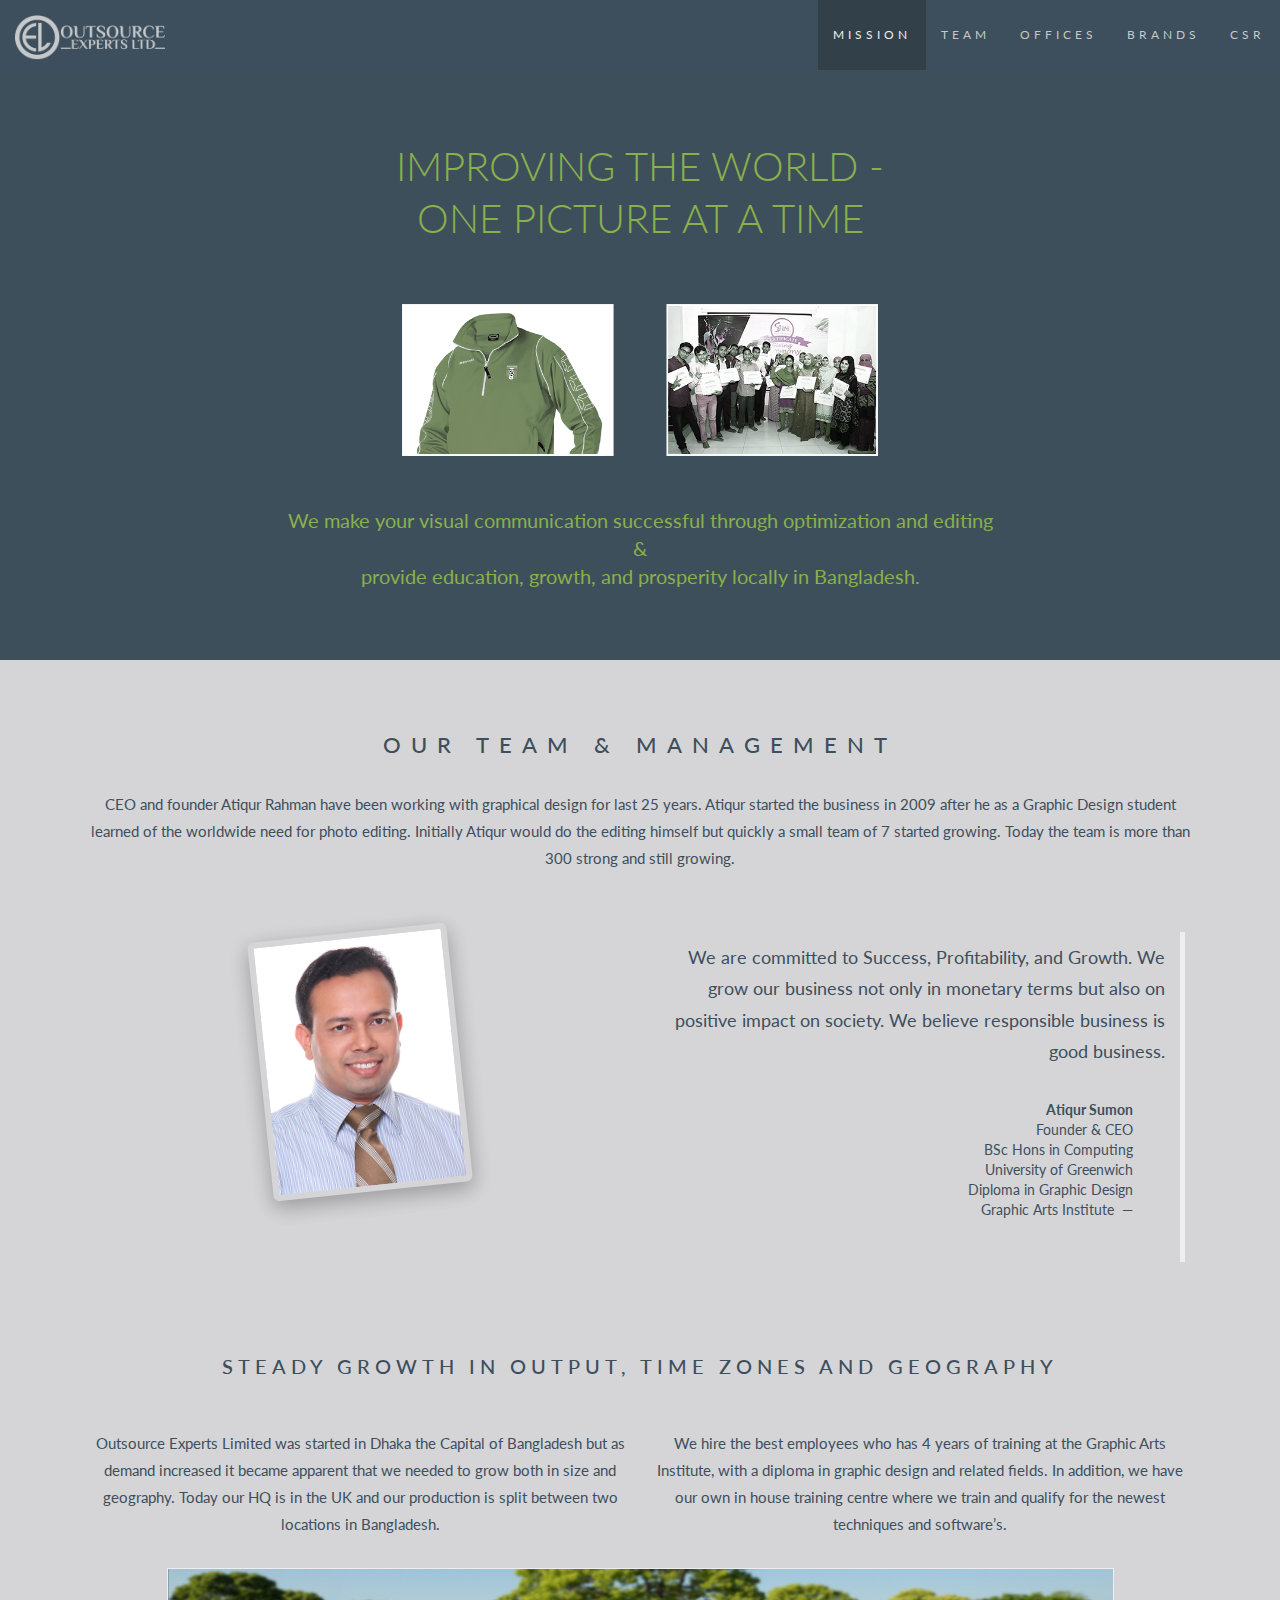
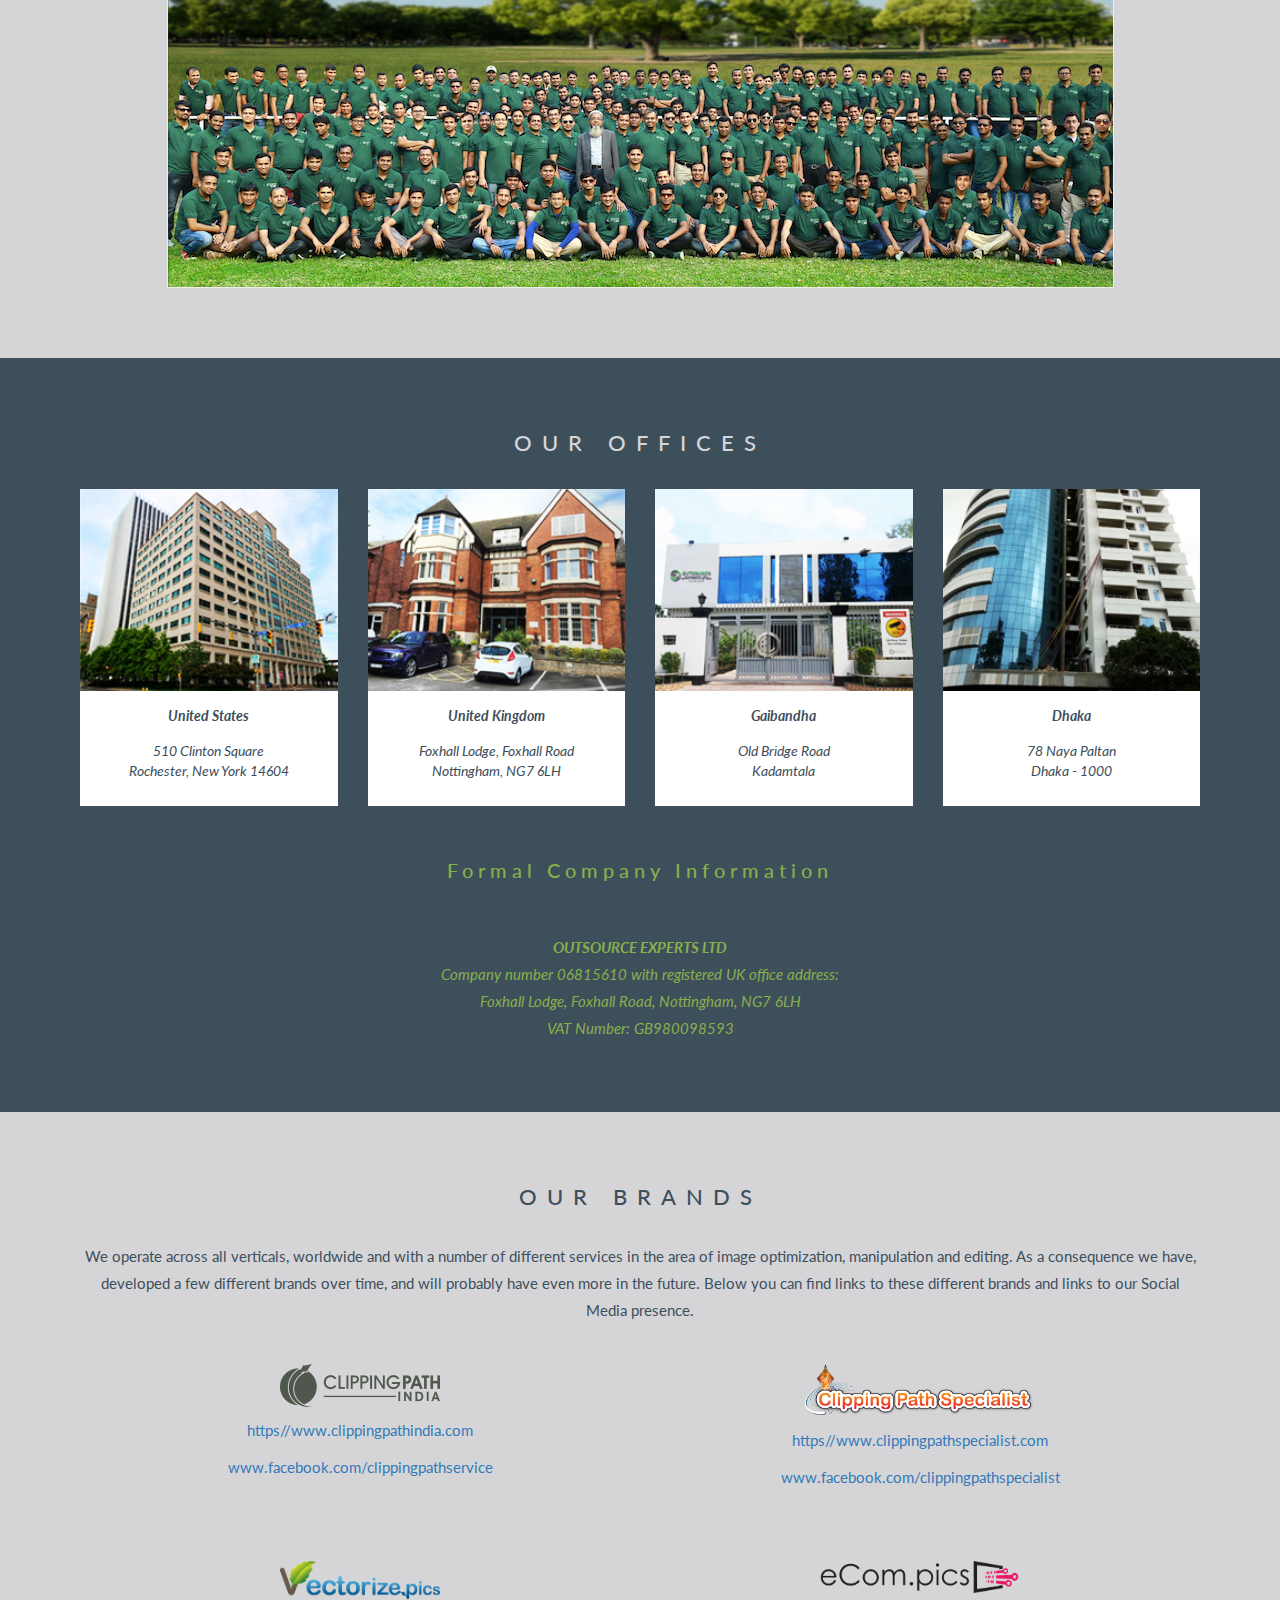
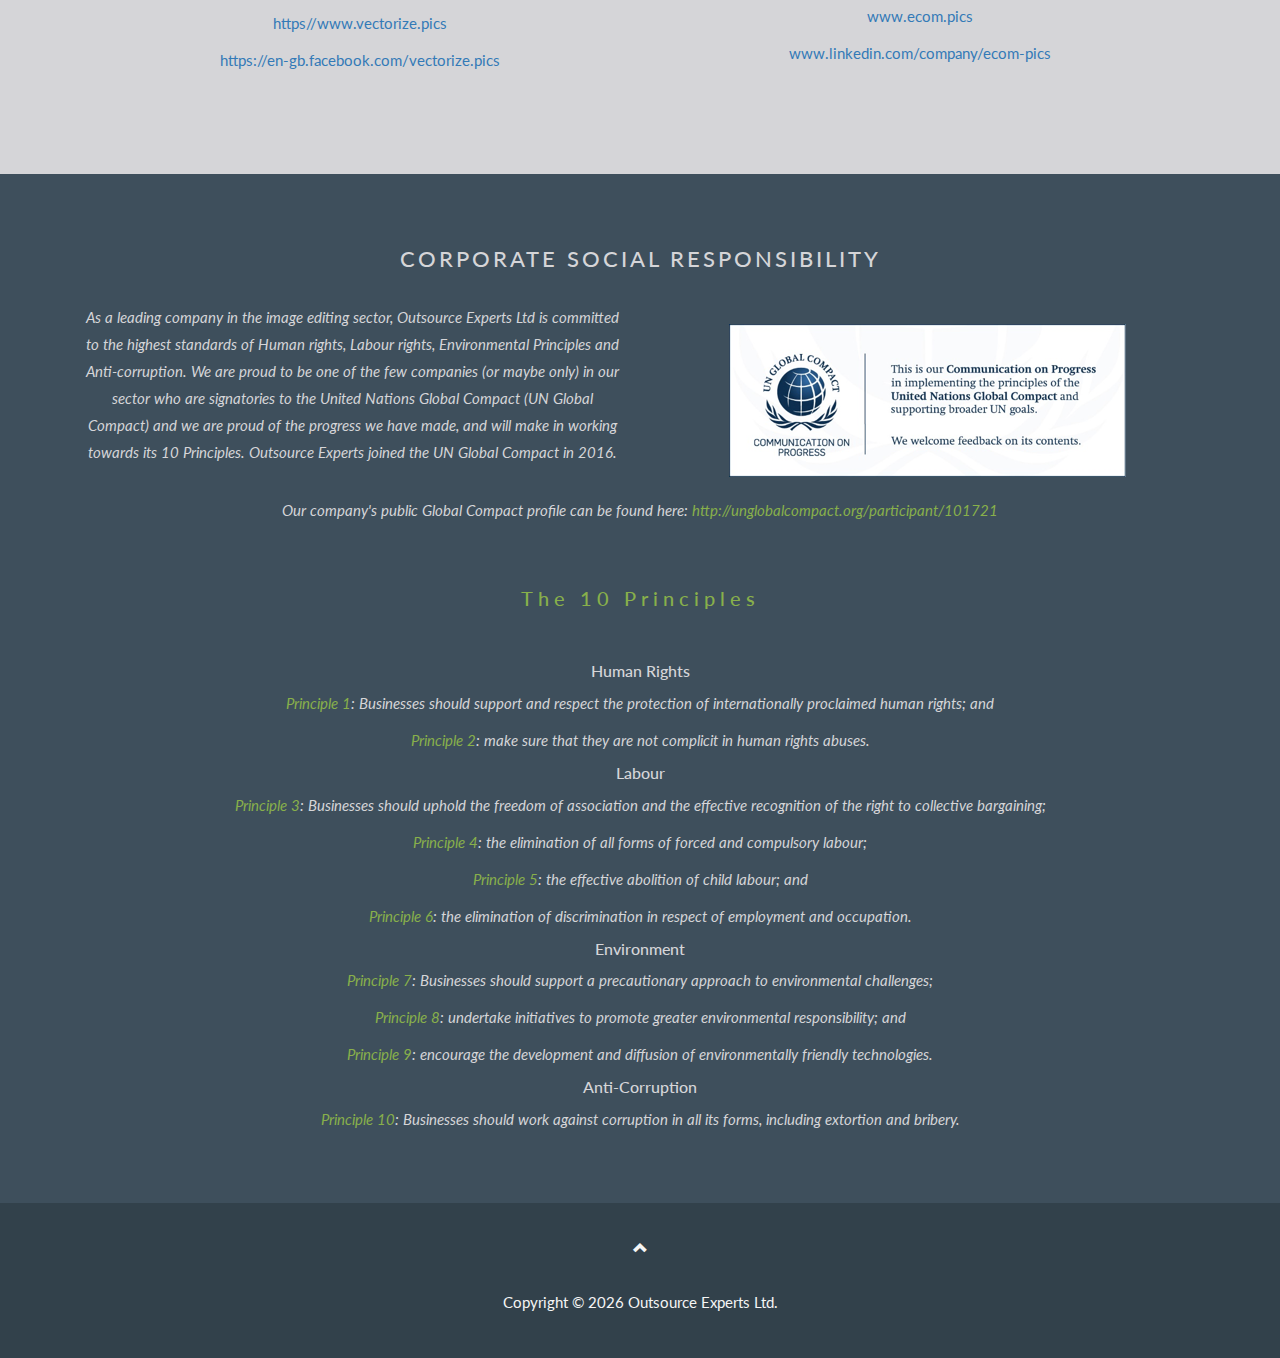
==== index.html @ 0e101f1e "Added tag manager code" ====
<!DOCTYPE html>
<html lang="en">
<head>
  
  <!-- Google Tag Manager -->
  <script>(function(w,d,s,l,i){w[l]=w[l]||[];w[l].push({'gtm.start':
  new Date().getTime(),event:'gtm.js'});var f=d.getElementsByTagName(s)[0],
  j=d.createElement(s),dl=l!='dataLayer'?'&l='+l:'';j.async=true;j.src=
  'https://www.googletagmanager.com/gtm.js?id='+i+dl;f.parentNode.insertBefore(j,f);
  })(window,document,'script','dataLayer','GTM-56PFW8T');</script>
  <!-- End Google Tag Manager -->

  <!-- Theme Made By www.w3schools.com - No Copyright -->
  <title>Outsource Experts Ltd.</title>
  <meta charset="utf-8">
  <meta name="viewport" content="width=device-width, initial-scale=1">
  <link rel="stylesheet" href="https://maxcdn.bootstrapcdn.com/bootstrap/3.3.7/css/bootstrap.min.css">
  <link href="https://fonts.googleapis.com/css?family=Lato:300,300i,400,400i,700,700i" rel="stylesheet">
  <script src="https://ajax.googleapis.com/ajax/libs/jquery/3.2.1/jquery.min.js"></script>
  <script src="https://maxcdn.bootstrapcdn.com/bootstrap/3.3.7/js/bootstrap.min.js"></script>
  <link href="style.css" rel="stylesheet" type="text/css">
</head>
<body id="home" data-spy="scroll" data-target=".navbar" data-offset="50">

<!-- Google Tag Manager (noscript) -->
<noscript><iframe src="https://www.googletagmanager.com/ns.html?id=GTM-56PFW8T"
height="0" width="0" style="display:none;visibility:hidden"></iframe></noscript>
<!-- End Google Tag Manager (noscript) -->

<!-- Navigation -->
<nav class="navbar navbar-default navbar-fixed-top">
  <div class="container-fluid">
    <div class="navbar-header">
      <button type="button" class="navbar-toggle" data-toggle="collapse" data-target="#myNavbar">
        <span class="icon-bar"></span>
        <span class="icon-bar"></span>
        <span class="icon-bar"></span>                        
      </button>
      <a class="navbar-brand" href="#home"><img src="images/oel-logo.png" class="logo" alt="Outsource Experts Ltd." /></a>
    </div>
    <div class="collapse navbar-collapse" id="myNavbar">
      <ul class="nav navbar-nav navbar-right">
        <li><a href="#home">MISSION</a></li>
        <li><a href="#team">TEAM</a></li>
        <li><a href="#offices">OFFICES</a></li>
        <li><a href="#brands">BRANDS</a></li>
        <li><a href="#csr">CSR</a></li>
      </ul>
    </div>
  </div>
</nav>

<!-- Top section -->
<div class="jumbotron text-center">
    <h1 class="text-uppercase">Improving the World - <br />One picture at a time</h1>
    <div class="text-center">
      <img src="images/banner-image2.png" class="img-responsive banner-image" alt="Banner image" />
    </div>
    <div class="second_heading">
      <h3>We make your visual communication successful through optimization and editing<br> &<br> provide education, growth, and prosperity locally in Bangladesh.</h3>
    </div>
</div>

<!-- Our Team -->
<div id="team" class="container text-center">
    <h3 class="text-uppercase">OUR TEAM & MANAGEMENT</h3>
    <p>CEO and founder Atiqur Rahman have been working with graphical design for last <span id="working_year">14</span> years. Atiqur started the business in 2009 after he as a Graphic Design student learned of the worldwide need for photo editing. Initially Atiqur would do the editing himself but quickly a small team of 7 started growing. Today the team is more than 300 strong and still growing.
    </p>
    
    <div class="row ceo_section">
        <div class="col-md-6 team_block">
            <img src="images/ceo-atiqur-rahman-molla.jpg" class="img-rounded img-responsive person" alt="Md Atiqur Rahman Molla (Sumon)">
        </div>
        <div class="col-md-6 team_block">
            <blockquote class="blockquote-reverse">We are committed to Success, Profitability, and Growth. We grow our business not only in monetary terms but also on positive impact on society. We believe responsible business is good business.
                <footer><strong>Atiqur Sumon</strong><br>
                    Founder & CEO<br>
                    BSc Hons in Computing<br>
                    University of Greenwich<br>
                    Diploma in Graphic Design<br>
                    Graphic Arts Institute
                </footer>
            </blockquote>
        </div>
    </div>
    
    <div class="row team_section">
        <div class"col-md-12">
            <h4 class="text-uppercase">Steady growth in output, time zones and geography</h4>
        </div>
        <div class="col-md-6">
            <p>Outsource Experts Limited was started in Dhaka the Capital of Bangladesh but as demand increased it became apparent that we needed to grow both in size and geography. Today our HQ is in the UK and our production is split between two locations in Bangladesh.</p>
        </div>
        <div class="col-md-6">
            <p>We hire the best employees who has 4 years of training at the Graphic Arts Institute, with a diploma in graphic design and related fields. In addition, we have our own in house training centre where we train and qualify for the newest techniques and software’s.
            </p>
        </div>
        <div class="col-md-12">
            <img src="images/oel-team-picture2.jpg" class="img-responsive team_picture" alt="OEL Team Picture">
        </div>
    </div>
</div>

<!-- Offices -->
<div id="offices" class="bg-1">
  <div class="container">
    <h3 class="text-center">OUR OFFICES</h3>
    
    <div class="row text-center">
      <div class="col-sm-3 col-xs-6">
        <div class="thumbnail">
          <img src="images/oel-usa-office.jpg" alt="OEL USA Office" width="400" height="auto">
          <p><strong>United States</strong></p>
          <p>510 Clinton Square<br>Rochester, New York 14604</p>
        </div>
      </div>
      <div class="col-sm-3 col-xs-6 ">
        <div class="thumbnail">
          <img src="images/oel-uk-office.jpg" alt="OEL UK Office" width="400" height="auto">
          <p><strong>United Kingdom</strong></p>
          <p>Foxhall Lodge, Foxhall Road<br>Nottingham, NG7 6LH</p>
        </div>
      </div>
      <div class="col-sm-3 col-xs-6">
        <div class="thumbnail">
          <img src="images/oel-gaibandha-office.jpg" alt="OEL Gaibandha Office" width="400" height="auto">
          <p><strong>Gaibandha</strong></p>
          <p>Old Bridge Road<br>Kadamtala</p>
        </div>
      </div>
      <div class="col-sm-3 col-xs-6">
        <div class="thumbnail">
          <img src="images/oel-dhaka-office.jpg" alt="OEL Dhaka Office" width="400" height="auto">
          <p><strong>Dhaka</strong></p>
          <p>78 Naya Paltan<br>Dhaka - 1000</p>
        </div>
      </div>
    </div>
    
    <div class="row text-center">
      <div class="col-sm-12">
        <h4>Formal Company Information</h4>
        <p><strong>OUTSOURCE EXPERTS LTD</strong><br>
          Company number 06815610 with registered UK office address:<br>
          Foxhall Lodge, Foxhall Road, Nottingham, NG7 6LH<br>
          VAT Number: GB980098593
        </p>
      </div>
    </div>
    
  </div>
</div>

<!-- Brands -->
<div id="brands" class="container text-center">
    <h3 class="text-uppercase">OUR BRANDS</h3>
    <p>We operate across all verticals, worldwide and with a number of different services in the area of image optimization, manipulation and editing. As a consequence we have, developed a few different brands over time, and will probably have even more in the future. Below you can find links to these different brands and links to our Social Media presence.
    </p>
    <div class="col-md-6 brand_cpi">
      <p><a href="https://www.clippingpathindia.com" target="_blank"><img src="images/clipping-path-india.png" alt="Clipping Path India" /></a></p>
      <p><a href="https://www.clippingpathindia.com" target="_blank">https//www.clippingpathindia.com</a></p>
      <p><a href="https://www.facebook.com/clippingpathservice/" target="_blank">www.facebook.com/clippingpathservice</a></p>
    </div>
    <div class="col-md-6 brand_cps">
      <p><a href="https://www.clippingpathspecialist.com" target="_blank"><img src="images/clipping-path-specialist.png" alt="Clipping Path Specialist" /></a></p>
      <p><a href="https://www.clippingpathspecialist.com" target="_blank">https//www.clippingpathspecialist.com</a></p>
      <p><a href="https://www.facebook.com/clippingpathspecialist" target="_blank">www.facebook.com/clippingpathspecialist</a></p>
    </div>
    <div class="col-md-6 brand_vi">
      <p><a href="https://www.vectorize.pics" target="_blank"><img src="images/vectorize.pics.png" alt="Vectorize.pics" /></a></p>
      <p><a href="https://www.vectorize.pics" target="_blank">https//www.vectorize.pics</a></p>
      <p><a href="https://en-gb.facebook.com/vectorize.pics/" target="_blank">https://en-gb.facebook.com/vectorize.pics</a></p>
    </div>
    <div class="col-md-6 brand_ecom">
      <p><a href="https://www.ecom.pics" target="_blank"><img src="images/ecom.pics.png" alt="eCom.pics" /></a></p>
      <p><a href="https://www.ecom.pics" target="_blank">www.ecom.pics</a></p>
      <p><a href="www.linkedin.com/company/ecom-pics" target="_blank">www.linkedin.com/company/ecom-pics</a></p>
    </div>
  </div>

<!-- CSR -->
<div id="csr" class="bg-1 csr_section">
  <div class="container">
    <h3 class="text-center">CORPORATE SOCIAL RESPONSIBILITY</h3>
    
    <div class="row text-center">
      <div class="col-sm-6 col-xs-12 ">
        <p>As a leading company in the image editing sector, Outsource Experts Ltd is committed to the highest standards of Human rights, Labour rights, Environmental Principles and Anti-corruption. We are proud to be one of the few companies (or maybe only) in our sector who are signatories to the United Nations Global Compact (UN Global Compact) and we are proud of the progress we have made, and will make in working towards its 10 Principles. Outsource Experts joined the UN Global Compact in 2016.</p>
      </div>
      <div class="col-sm-6 col-xs-12 text-center">
        <img src="images/un-global-compact-logo.png" class="img-responsive un-logo" alt="UN Global Compact">
      </div>
    </div>
    
    <div class="row text-center">
      <p>Our company's public Global Compact profile can be found here: <a href="http://unglobalcompact.org/participant/101721" target="_blank">http://unglobalcompact.org/participant/101721</a></p>
      
    </div>
    <div class="row ten_principles text-center">
      <h4>The 10 Principles</h4>
      <h5>Human Rights</h5>
      <p><a href="https://www.unglobalcompact.org/what-is-gc/mission/principles/principle-1">Principle 1</a>: Businesses should support and respect the protection of internationally proclaimed human rights; and</p>
      <p><a href="https://www.unglobalcompact.org/what-is-gc/mission/principles/principle-2">Principle 2</a>: make sure that they are not complicit in human rights abuses.</p>
      <h5>Labour</h5>
      <p><a href="https://www.unglobalcompact.org/what-is-gc/mission/principles/principle-3">Principle 3</a>: Businesses should uphold the freedom of association and the effective recognition of the right to collective bargaining;</p>
      <p><a href="https://www.unglobalcompact.org/what-is-gc/mission/principles/principle-4">Principle 4</a>: the elimination of all forms of forced and compulsory labour;</p>
      <p><a href="https://www.unglobalcompact.org/what-is-gc/mission/principles/principle-5">Principle 5</a>: the effective abolition of child labour; and</p>
      <p><a href="https://www.unglobalcompact.org/what-is-gc/mission/principles/principle-6">Principle 6</a>: the elimination of discrimination in respect of employment and occupation.</p>
      <h5>Environment</h5>
      <p><a href="https://www.unglobalcompact.org/what-is-gc/mission/principles/principle-7">Principle 7</a>: Businesses should support a precautionary approach to environmental challenges;</p>
      <p><a href="https://www.unglobalcompact.org/what-is-gc/mission/principles/principle-8">Principle 8</a>: undertake initiatives to promote greater environmental responsibility; and</p>
      <p><a href="https://www.unglobalcompact.org/what-is-gc/mission/principles/principle-9">Principle 9</a>: encourage the development and diffusion of environmentally friendly technologies.</p>
      <h5>Anti-Corruption</h5>
      <p><a href="https://www.unglobalcompact.org/what-is-gc/mission/principles/principle-10">Principle 10</a>: Businesses should work against corruption in all its forms, including extortion and bribery.</p>
    </div>
  </div>
</div>

<!-- Footer -->
<footer class="text-center">
  <a class="up-arrow" href="#home" data-toggle="tooltip" title="TO TOP">
    <span class="glyphicon glyphicon-chevron-up"></span>
  </a><br><br>
  <p>Copyright © <span id="current_year"></span> Outsource Experts Ltd.</p> 
</footer>

<script src="script.js"></script>

</body>
</html>
---- style.css ----
body {
  font: 400 15px/1.8 Lato, sans-serif;
  color: #3e4f5c;
  background-color: #d5d5d8;
}
h1 {
    font-size: 40px !important;
    font-weight: 300;
    line-height: 130%
}
h2 {
    font-size: 30px;
    line-height: 140%;
    font-weight: 300;
}
h3 {
  margin: 10px 0 30px 0;
  letter-spacing: 10px;      
  font-size: 22px;
  color: #3e4f5c;
  line-height: 140%;
}
h4 {
  margin: 10px 0 50px 0;
  letter-spacing: 5px;      
  font-size: 20px;
  color: #3e4f5c;
  line-height: 140%;
}
h5 {
  font-size: 16px;
}
.navbar-toggle {
    margin-bottom: 30px;
    padding: 10px 10px;
    margin-top: 14px;
    margin-right: 14px;
}
.navbar-default .navbar-collapse, .navbar-default .navbar-form {
    border-color: #3e4f5c;
}
.jumbotron {
  background-color: #3e4f5c;
  color: #88b04b;
  padding: 120px 25px 70px 25px;
  font-family: Lato, sans-serif;
  margin-bottom: 0px;
}
.banner-image {
    margin: 0px auto;
    padding: 50px 0px;
    width: 476px;
    height: auto;
}
.second_heading {
    margin: 0px auto;
    max-width: 850px;
}
.container {
  padding: 60px 25px;
}
.navbar-nav>li>a {
    padding-top: 25px;
    padding-bottom: 25px;
}
.ceo_section {
    margin: 30px auto;
}
.team_section {
    margin: 30px auto;
}
.team_block {
    margin: 30px 0px;
}
.text-justify {
  text-align: justify;
}
.person {
  border: 6px solid transparent;
  margin: 0 auto;
  width: 200px;
  height: auto;
  opacity: 1;
  box-shadow: 0 8px 20px 0 rgba(0, 0, 0, 0.1), 0 6px 20px 0 rgba(0, 0, 0, 0.19);
  /* Rotate div */
  -ms-transform: rotate(-6deg); /* IE 9 */
  -webkit-transform: rotate(-6deg); /* Chrome, Safari, Opera */
  transform: rotate(-6deg);
}
.person:hover {
  border-color: #f1f1f1;
}
.team_picture {
  border: 1px solid #eee;
  opacity: 1;
  margin: 20px auto -20px;
}
.second_heading h3 {
  margin: 0;
  letter-spacing: 0px;      
  font-size: 20px;
  color: #88b04b;
  line-height: 140%;
  font-weight: normal;
}
footer {
    background-color: #32414b !important;
}
.carousel-inner img {
  -webkit-filter: grayscale(90%);
  filter: grayscale(90%); /* make all photos black and white */ 
  width: 100%; /* Set width to 100% */
  margin: auto;
}
.carousel-caption h3 {
  color: #fff !important;
}
@media (max-width: 600px) {
.carousel-caption {
  display: none; /* Hide the carousel text when the screen is less than 600 pixels wide */
}
}
.bg-1 {
  background: #3e4f5c;
  color: #88b04b;
}
.bg-1 h4 {
  color: #88b04b;
  margin-top: 30px;
}
.bg-1 h3 {
  color: #d5d5d8;
}
.bg-1 p {font-style: italic;}
.list-group-item:first-child {
  border-top-right-radius: 0;
  border-top-left-radius: 0;
}
.list-group-item:last-child {
  border-bottom-right-radius: 0;
  border-bottom-left-radius: 0;
}
.thumbnail {
  padding: 0 0 15px 0;
  border: none;
  border-radius: 0;
}
.thumbnail p {
  margin-top: 15px;
  color: #3e4f5c;
  font-size: 14px;
}
.btn {
  padding: 10px 20px;
  background-color: #333;
  color: #f1f1f1;
  border-radius: 0;
  transition: .2s;
}
.btn:hover, .btn:focus {
  border: 1px solid #333;
  background-color: #fff;
  color: #000;
}
.modal-header, .modal-body {
  padding: 40px 50px;
}
.nav-tabs li a {
  color: #777;
}
.navbar {
  font-family: Lato, sans-serif;
  margin-bottom: 0;
  background-color: #3e4f5c;
  border: 0;
  font-size: 12px !important;
  letter-spacing: 4px;
  opacity: 0.9;
}
.navbar li a, .navbar .navbar-brand { 
  color: #d5d5d5 !important;
}
.navbar-nav li a:hover {
  color: #fff !important;
}
.navbar-nav li.active a {
  color: #fff !important;
  background-color: #313f49 !important;
}
.navbar-default .navbar-toggle {
  border-color: transparent;
}
.open .dropdown-toggle {
  color: #fff;
  background-color: #555 !important;
}
.dropdown-menu li a {
  color: #000 !important;
}
.dropdown-menu li a:hover {
  background-color: red !important;
}
footer {
  background-color: #2d2d30;
  color: #f5f5f5;
  padding: 32px;
}
footer a {
  color: #f5f5f5;
}
footer a:hover {
  color: #777;
  text-decoration: none;
}  
.form-control {
  border-radius: 0;
}
textarea {
  resize: none;
}
.logo {
    width: 150px;
    height: auto;
}
.brand_cpi img {
  width: 160px;
  height: auto;
}
.brand_cpi {
  margin: 30px auto;
}
.brand_cps img {
  width: 230px;
  height: auto;
}
.brand_cps {
  margin: 30px auto;
}
.brand_vi img {
  width: 160px;
  height: auto;
}
.brand_vi {
  margin: 30px auto;
}
.brand_ecom img {
  width: 200px;
  height: auto;
}
.brand_ecom {
  margin: 30px auto;
}
.un-logo {
  margin: 20px auto;
}
.csr_section {
  color: #d5d5d8;
}
.csr_section a {
  color: #88b04b;
}
.csr_section h3 {
    letter-spacing: 3px; 
}
.ten_principles {
  margin-top: 20px;
}
blockquote footer {
  background-color: #d5d5d8 !important;
  color: #3e4f5c;
}
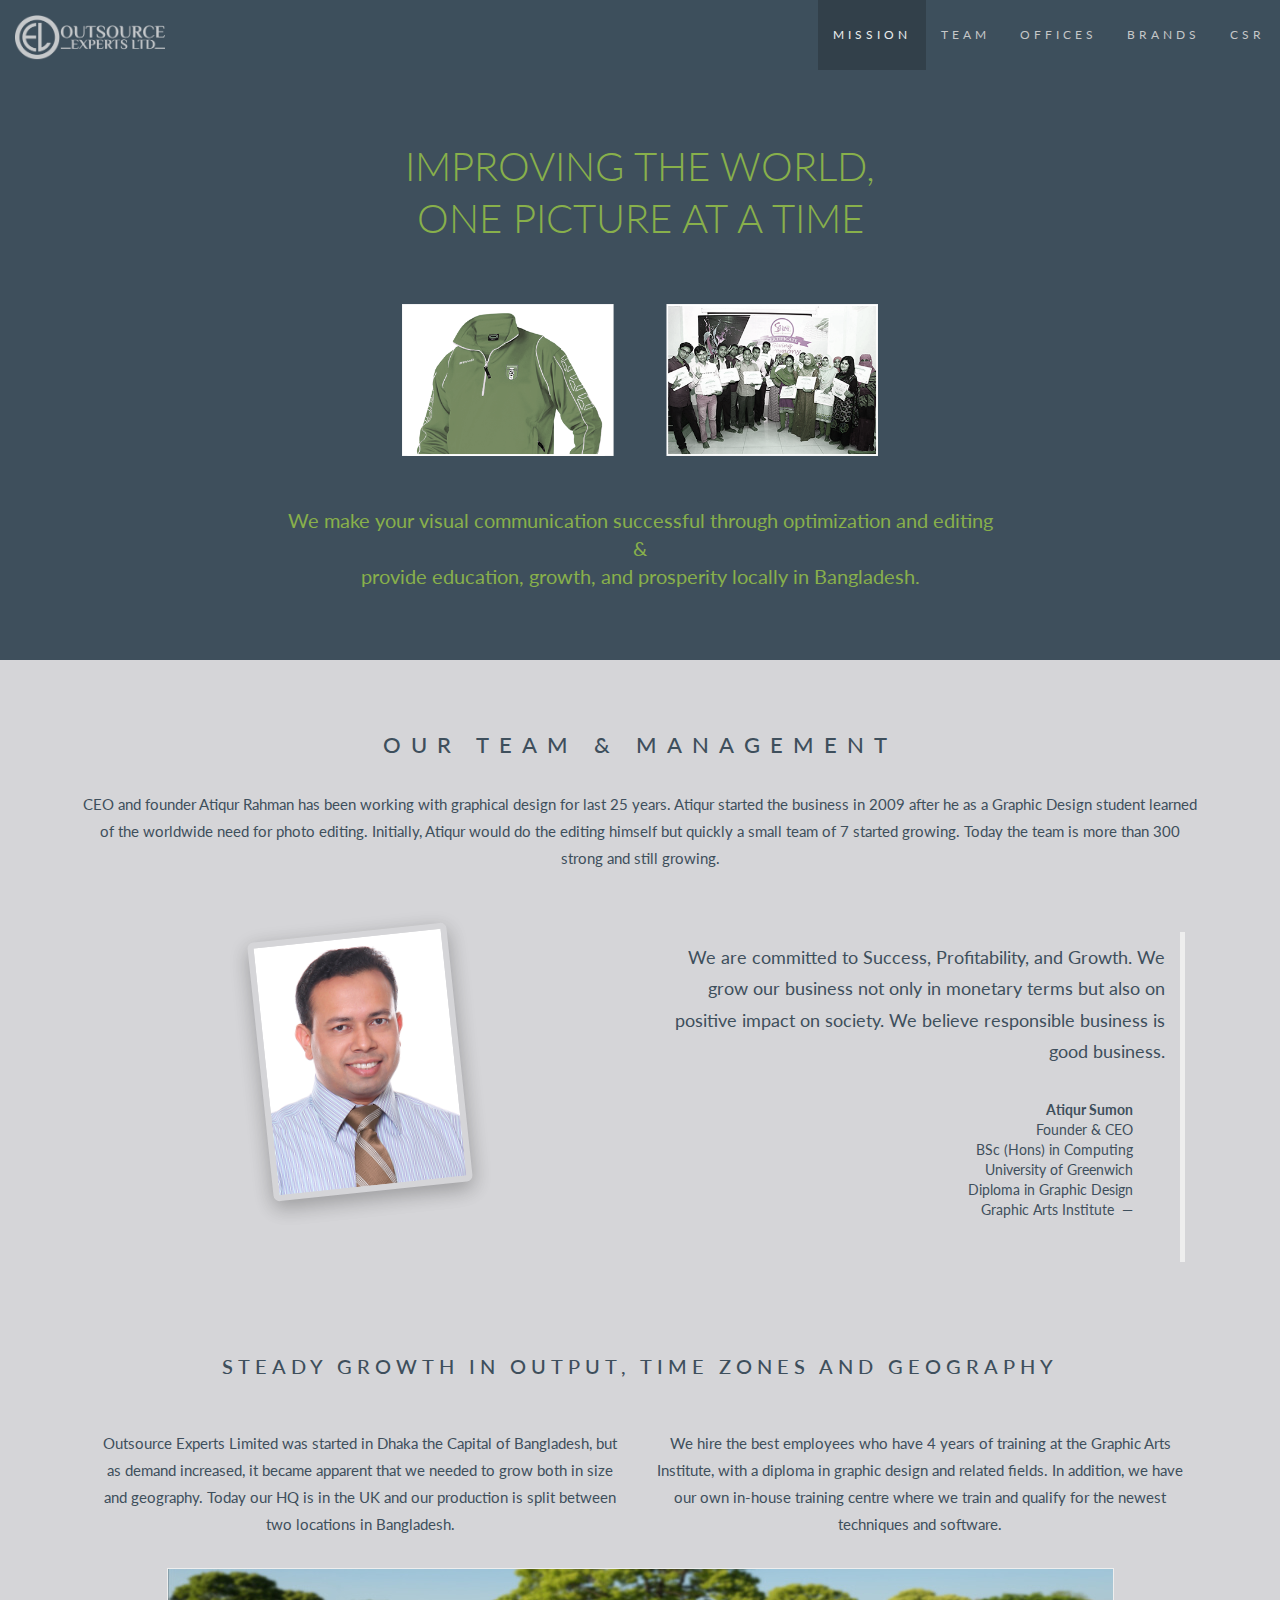
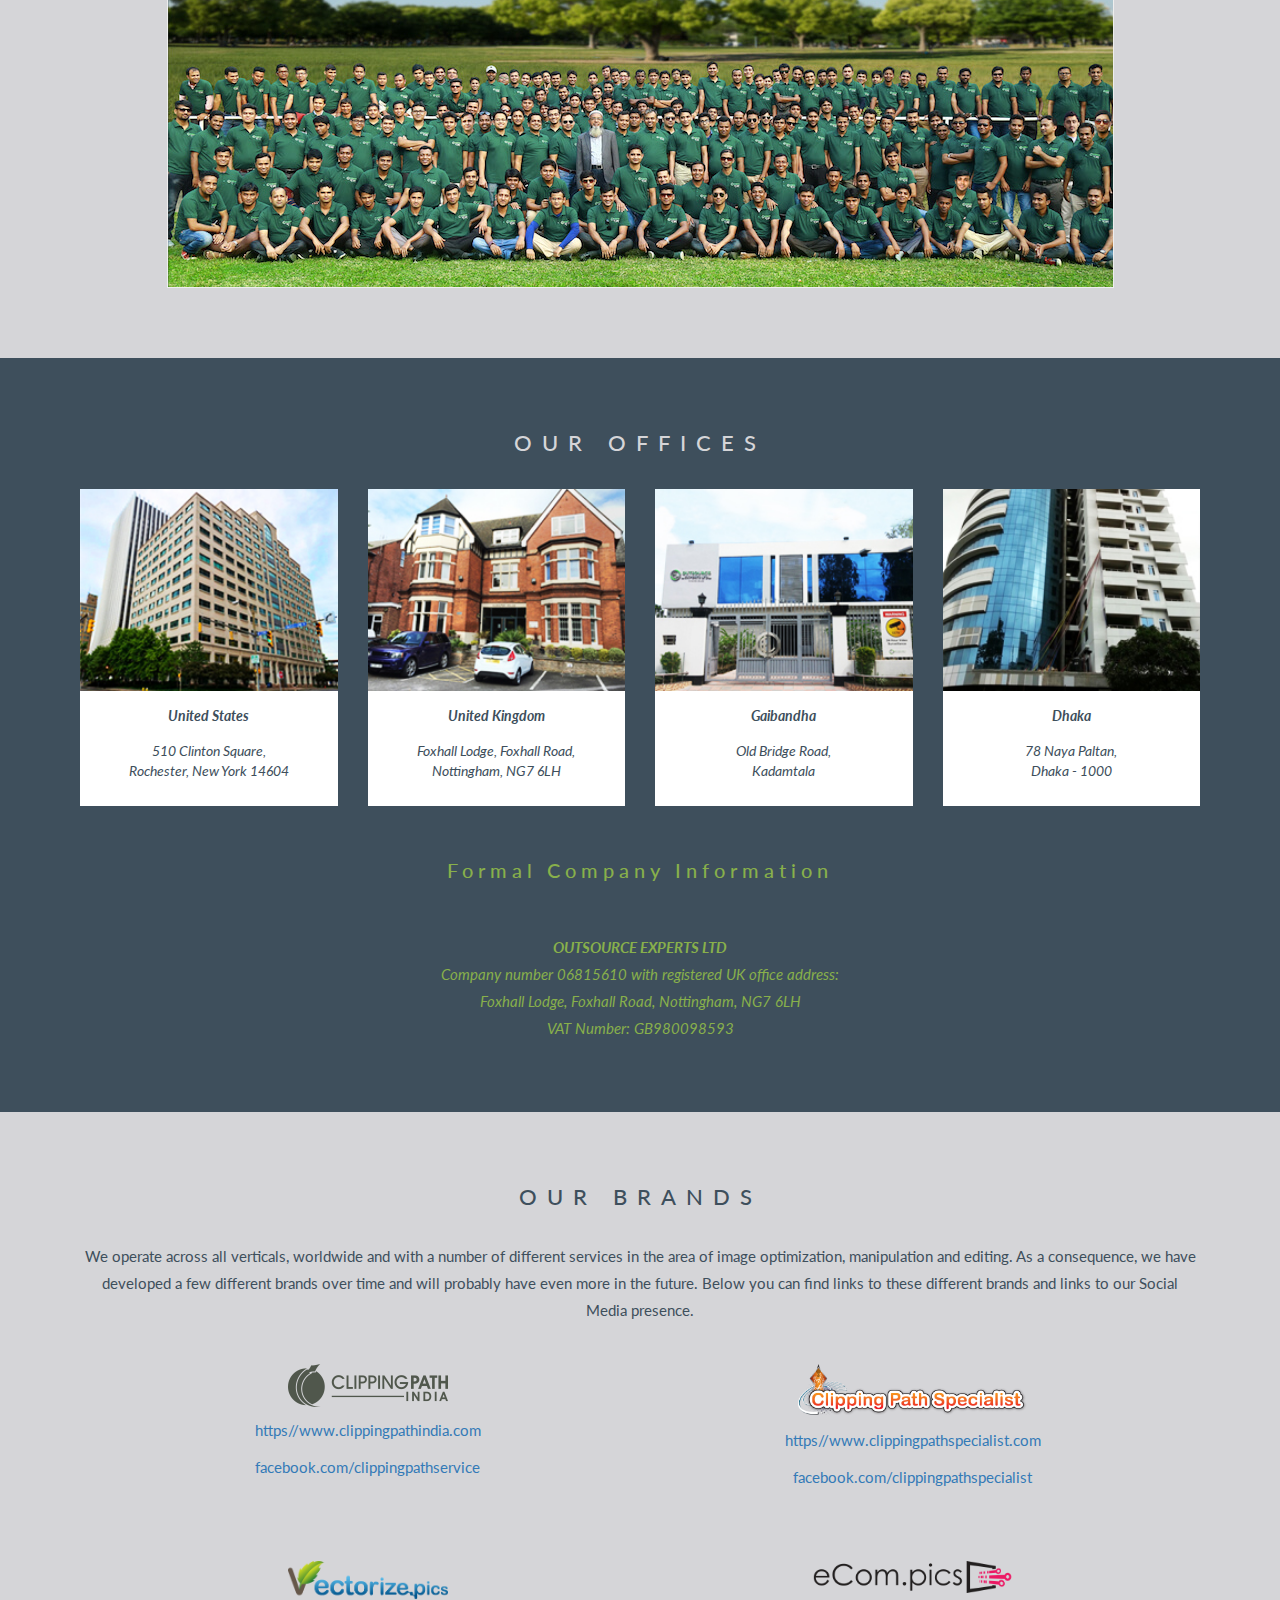
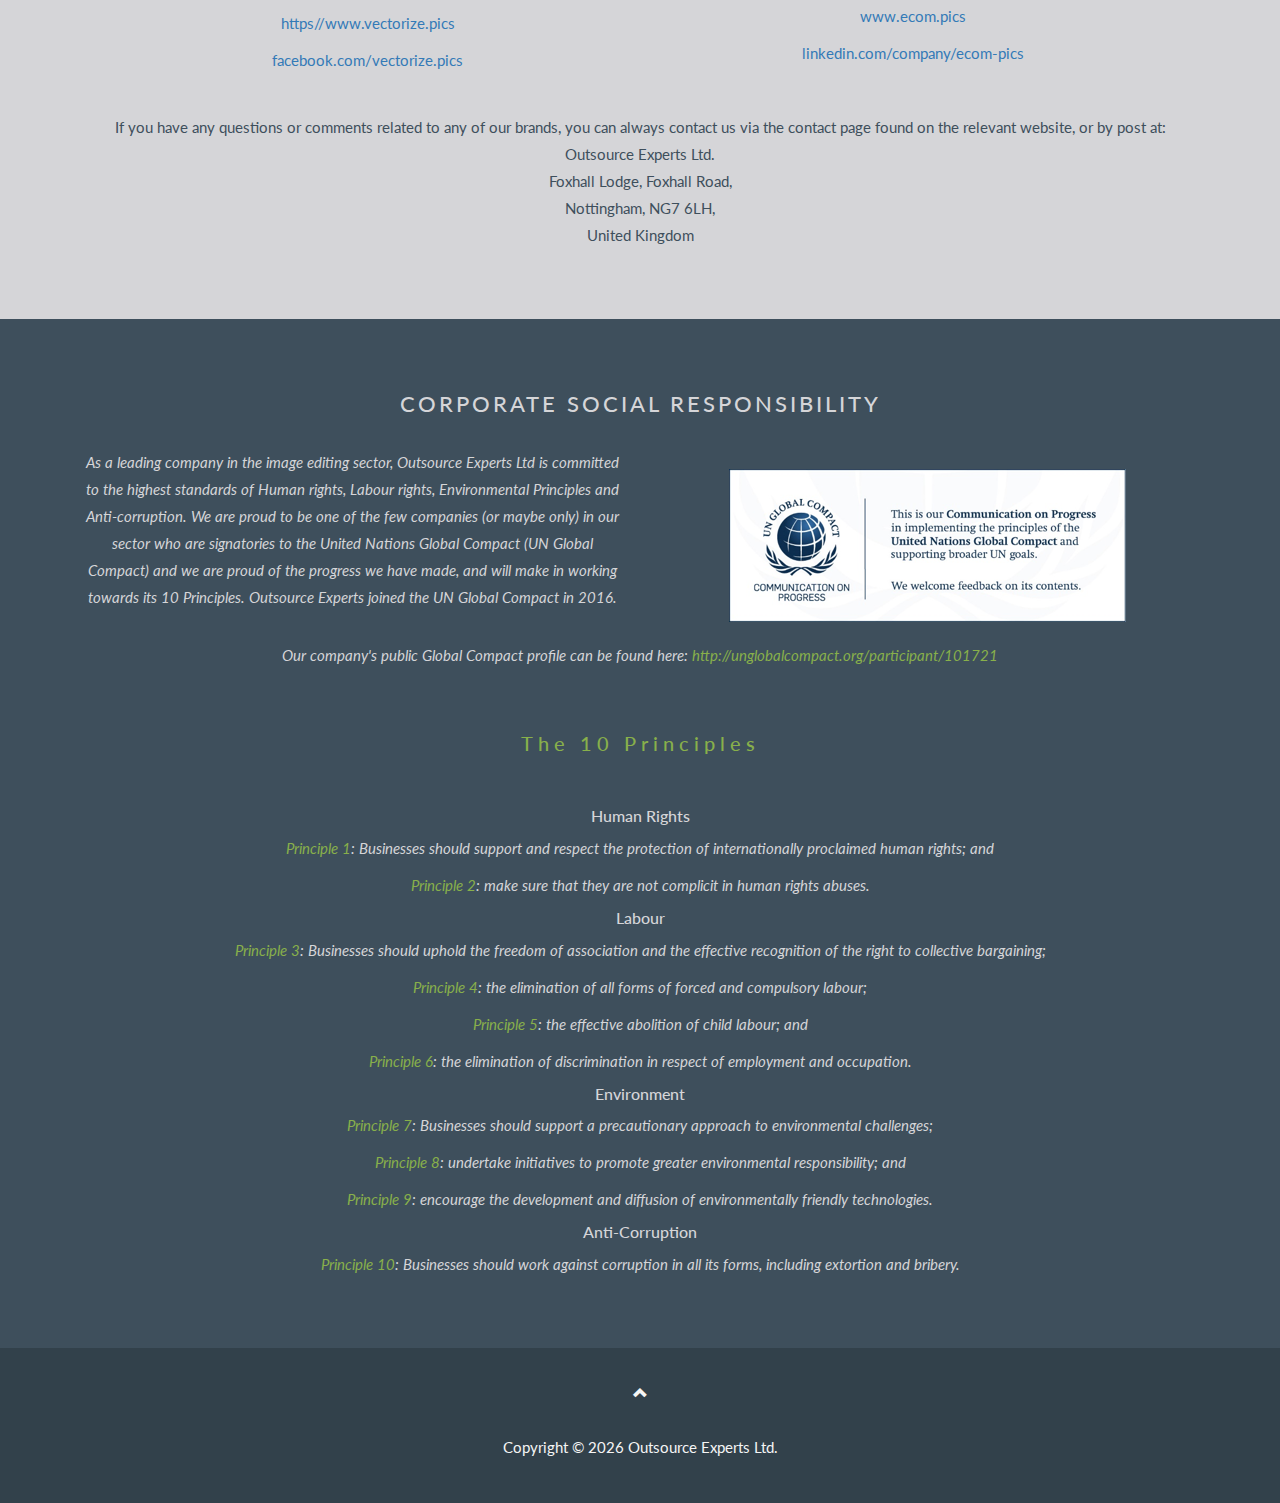
==== commit 65debc3e: "corrected some grammers" ====
--- a/index.html
+++ b/index.html
@@ -14,6 +14,9 @@
   <title>Outsource Experts Ltd.</title>
   <meta charset="utf-8">
   <meta name="viewport" content="width=device-width, initial-scale=1">
+  <link rel="icon" type="image/png" href="images/favicon-32x32.png" sizes="32x32" />
+  <link rel="icon" type="image/png" href="images/favicon-16x16.png" sizes="16x16" />
+
   <link rel="stylesheet" href="https://maxcdn.bootstrapcdn.com/bootstrap/3.3.7/css/bootstrap.min.css">
   <link href="https://fonts.googleapis.com/css?family=Lato:300,300i,400,400i,700,700i" rel="stylesheet">
   <script src="https://ajax.googleapis.com/ajax/libs/jquery/3.2.1/jquery.min.js"></script>
@@ -52,7 +55,7 @@
 
 <!-- Top section -->
 <div class="jumbotron text-center">
-    <h1 class="text-uppercase">Improving the World - <br />One picture at a time</h1>
+    <h1 class="text-uppercase">Improving the World, <br />One picture at a time</h1>
     <div class="text-center">
       <img src="images/banner-image2.png" class="img-responsive banner-image" alt="Banner image" />
     </div>
@@ -64,7 +67,7 @@
 <!-- Our Team -->
 <div id="team" class="container text-center">
     <h3 class="text-uppercase">OUR TEAM & MANAGEMENT</h3>
-    <p>CEO and founder Atiqur Rahman have been working with graphical design for last <span id="working_year">14</span> years. Atiqur started the business in 2009 after he as a Graphic Design student learned of the worldwide need for photo editing. Initially Atiqur would do the editing himself but quickly a small team of 7 started growing. Today the team is more than 300 strong and still growing.
+    <p>CEO and founder Atiqur Rahman has been working with graphical design for last <span id="working_year">14</span> years. Atiqur started the business in 2009 after he as a Graphic Design student learned of the worldwide need for photo editing. Initially, Atiqur would do the editing himself but quickly a small team of 7 started growing. Today the team is more than 300 strong and still growing.
     </p>
     
     <div class="row ceo_section">
@@ -75,7 +78,7 @@
             <blockquote class="blockquote-reverse">We are committed to Success, Profitability, and Growth. We grow our business not only in monetary terms but also on positive impact on society. We believe responsible business is good business.
                 <footer><strong>Atiqur Sumon</strong><br>
                     Founder & CEO<br>
-                    BSc Hons in Computing<br>
+                    BSc (Hons) in Computing<br>
                     University of Greenwich<br>
                     Diploma in Graphic Design<br>
                     Graphic Arts Institute
@@ -89,10 +92,10 @@
             <h4 class="text-uppercase">Steady growth in output, time zones and geography</h4>
         </div>
         <div class="col-md-6">
-            <p>Outsource Experts Limited was started in Dhaka the Capital of Bangladesh but as demand increased it became apparent that we needed to grow both in size and geography. Today our HQ is in the UK and our production is split between two locations in Bangladesh.</p>
+            <p>Outsource Experts Limited was started in Dhaka the Capital of Bangladesh, but as demand increased, it became apparent that we needed to grow both in size and geography. Today our HQ is in the UK and our production is split between two locations in Bangladesh.</p>
         </div>
         <div class="col-md-6">
-            <p>We hire the best employees who has 4 years of training at the Graphic Arts Institute, with a diploma in graphic design and related fields. In addition, we have our own in house training centre where we train and qualify for the newest techniques and software’s.
+            <p>We hire the best employees who have 4 years of training at the Graphic Arts Institute, with a diploma in graphic design and related fields. In addition, we have our own in-house training centre where we train and qualify for the newest techniques and software.
             </p>
         </div>
         <div class="col-md-12">
@@ -111,28 +114,28 @@
         <div class="thumbnail">
           <img src="images/oel-usa-office.jpg" alt="OEL USA Office" width="400" height="auto">
           <p><strong>United States</strong></p>
-          <p>510 Clinton Square<br>Rochester, New York 14604</p>
+          <p>510 Clinton Square,<br>Rochester, New York 14604</p>
         </div>
       </div>
       <div class="col-sm-3 col-xs-6 ">
         <div class="thumbnail">
           <img src="images/oel-uk-office.jpg" alt="OEL UK Office" width="400" height="auto">
           <p><strong>United Kingdom</strong></p>
-          <p>Foxhall Lodge, Foxhall Road<br>Nottingham, NG7 6LH</p>
+          <p>Foxhall Lodge, Foxhall Road,<br>Nottingham, NG7 6LH</p>
         </div>
       </div>
       <div class="col-sm-3 col-xs-6">
         <div class="thumbnail">
           <img src="images/oel-gaibandha-office.jpg" alt="OEL Gaibandha Office" width="400" height="auto">
           <p><strong>Gaibandha</strong></p>
-          <p>Old Bridge Road<br>Kadamtala</p>
+          <p>Old Bridge Road,<br>Kadamtala</p>
         </div>
       </div>
       <div class="col-sm-3 col-xs-6">
         <div class="thumbnail">
           <img src="images/oel-dhaka-office.jpg" alt="OEL Dhaka Office" width="400" height="auto">
           <p><strong>Dhaka</strong></p>
-          <p>78 Naya Paltan<br>Dhaka - 1000</p>
+          <p>78 Naya Paltan,<br>Dhaka - 1000</p>
         </div>
       </div>
     </div>
@@ -154,28 +157,31 @@
 <!-- Brands -->
 <div id="brands" class="container text-center">
     <h3 class="text-uppercase">OUR BRANDS</h3>
-    <p>We operate across all verticals, worldwide and with a number of different services in the area of image optimization, manipulation and editing. As a consequence we have, developed a few different brands over time, and will probably have even more in the future. Below you can find links to these different brands and links to our Social Media presence.
+    <p>We operate across all verticals, worldwide and with a number of different services in the area of image optimization, manipulation and editing. As a consequence, we have developed a few different brands over time and will probably have even more in the future. Below you can find links to these different brands and links to our Social Media presence.
     </p>
-    <div class="col-md-6 brand_cpi">
-      <p><a href="https://www.clippingpathindia.com" target="_blank"><img src="images/clipping-path-india.png" alt="Clipping Path India" /></a></p>
-      <p><a href="https://www.clippingpathindia.com" target="_blank">https//www.clippingpathindia.com</a></p>
-      <p><a href="https://www.facebook.com/clippingpathservice/" target="_blank">www.facebook.com/clippingpathservice</a></p>
-    </div>
-    <div class="col-md-6 brand_cps">
-      <p><a href="https://www.clippingpathspecialist.com" target="_blank"><img src="images/clipping-path-specialist.png" alt="Clipping Path Specialist" /></a></p>
-      <p><a href="https://www.clippingpathspecialist.com" target="_blank">https//www.clippingpathspecialist.com</a></p>
-      <p><a href="https://www.facebook.com/clippingpathspecialist" target="_blank">www.facebook.com/clippingpathspecialist</a></p>
-    </div>
-    <div class="col-md-6 brand_vi">
-      <p><a href="https://www.vectorize.pics" target="_blank"><img src="images/vectorize.pics.png" alt="Vectorize.pics" /></a></p>
-      <p><a href="https://www.vectorize.pics" target="_blank">https//www.vectorize.pics</a></p>
-      <p><a href="https://en-gb.facebook.com/vectorize.pics/" target="_blank">https://en-gb.facebook.com/vectorize.pics</a></p>
-    </div>
-    <div class="col-md-6 brand_ecom">
-      <p><a href="https://www.ecom.pics" target="_blank"><img src="images/ecom.pics.png" alt="eCom.pics" /></a></p>
-      <p><a href="https://www.ecom.pics" target="_blank">www.ecom.pics</a></p>
-      <p><a href="www.linkedin.com/company/ecom-pics" target="_blank">www.linkedin.com/company/ecom-pics</a></p>
-    </div>
+    <div class="col-md-12">
+      <div class="col-md-6 brand_cpi">
+        <p><a href="https://www.clippingpathindia.com" target="_blank"><img src="images/clipping-path-india.png" alt="Clipping Path India" /></a></p>
+        <p><a href="https://www.clippingpathindia.com" target="_blank">https//www.clippingpathindia.com</a></p>
+        <p><a href="https://www.facebook.com/clippingpathservice/" target="_blank">facebook.com/clippingpathservice</a></p>
+      </div>
+      <div class="col-md-6 brand_cps">
+        <p><a href="https://www.clippingpathspecialist.com" target="_blank"><img src="images/clipping-path-specialist.png" alt="Clipping Path Specialist" /></a></p>
+        <p><a href="https://www.clippingpathspecialist.com" target="_blank">https//www.clippingpathspecialist.com</a></p>
+        <p><a href="https://www.facebook.com/clippingpathspecialist" target="_blank">facebook.com/clippingpathspecialist</a></p>
+      </div>
+      <div class="col-md-6 brand_vi">
+        <p><a href="https://www.vectorize.pics" target="_blank"><img src="images/vectorize.pics.png" alt="Vectorize.pics" /></a></p>
+        <p><a href="https://www.vectorize.pics" target="_blank">https//www.vectorize.pics</a></p>
+        <p><a href="https://en-gb.facebook.com/vectorize.pics/" target="_blank">facebook.com/vectorize.pics</a></p>
+      </div>
+      <div class="col-md-6 brand_ecom">
+        <p><a href="https://www.ecom.pics" target="_blank"><img src="images/ecom.pics.png" alt="eCom.pics" /></a></p>
+        <p><a href="https://www.ecom.pics" target="_blank">www.ecom.pics</a></p>
+        <p><a href="https://www.linkedin.com/company/ecom-pics" target="_blank">linkedin.com/company/ecom-pics</a></p>
+      </div>
+    </div>
+    <p>If you have any questions or comments related to any of our brands, you can always contact us via the contact page found on the relevant website, or by post at:<br> Outsource Experts Ltd.<br> Foxhall Lodge, Foxhall Road,<br> Nottingham, NG7 6LH,<br> United Kingdom</p>
   </div>
 
 <!-- CSR -->
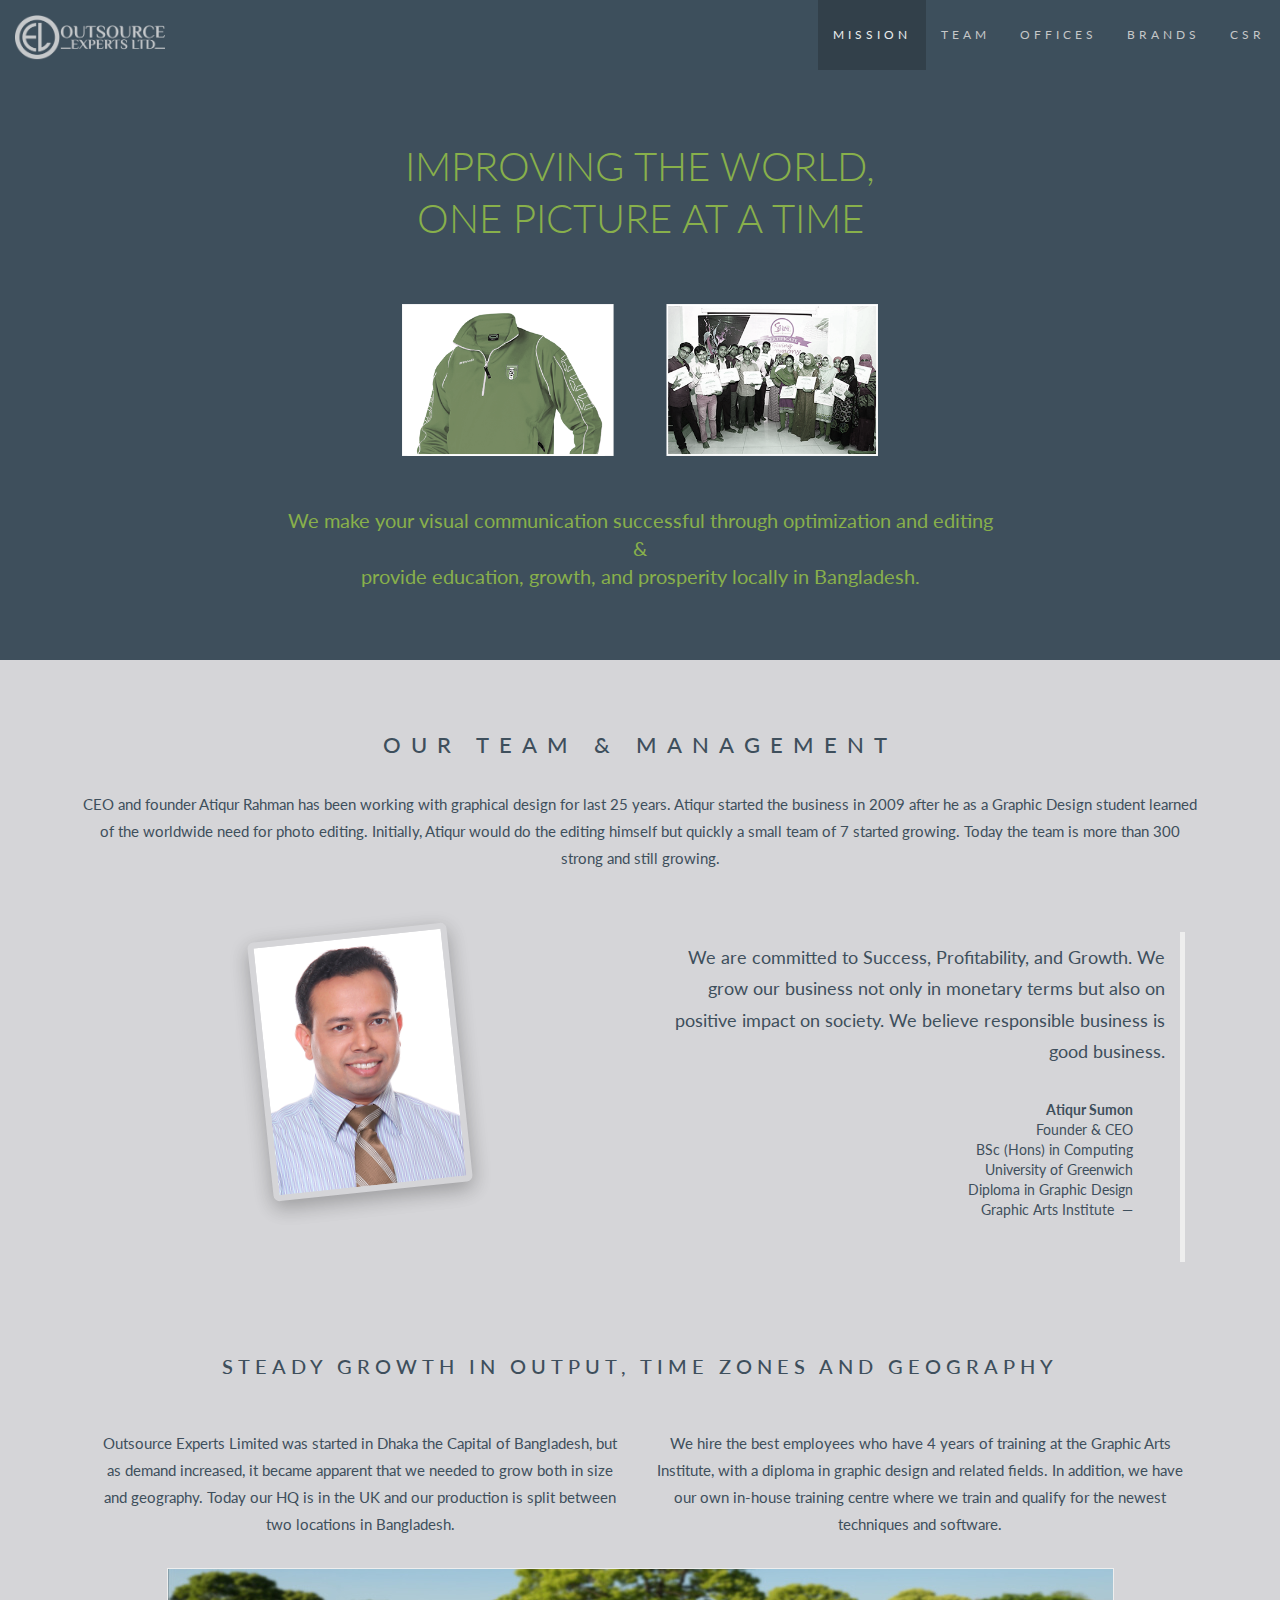
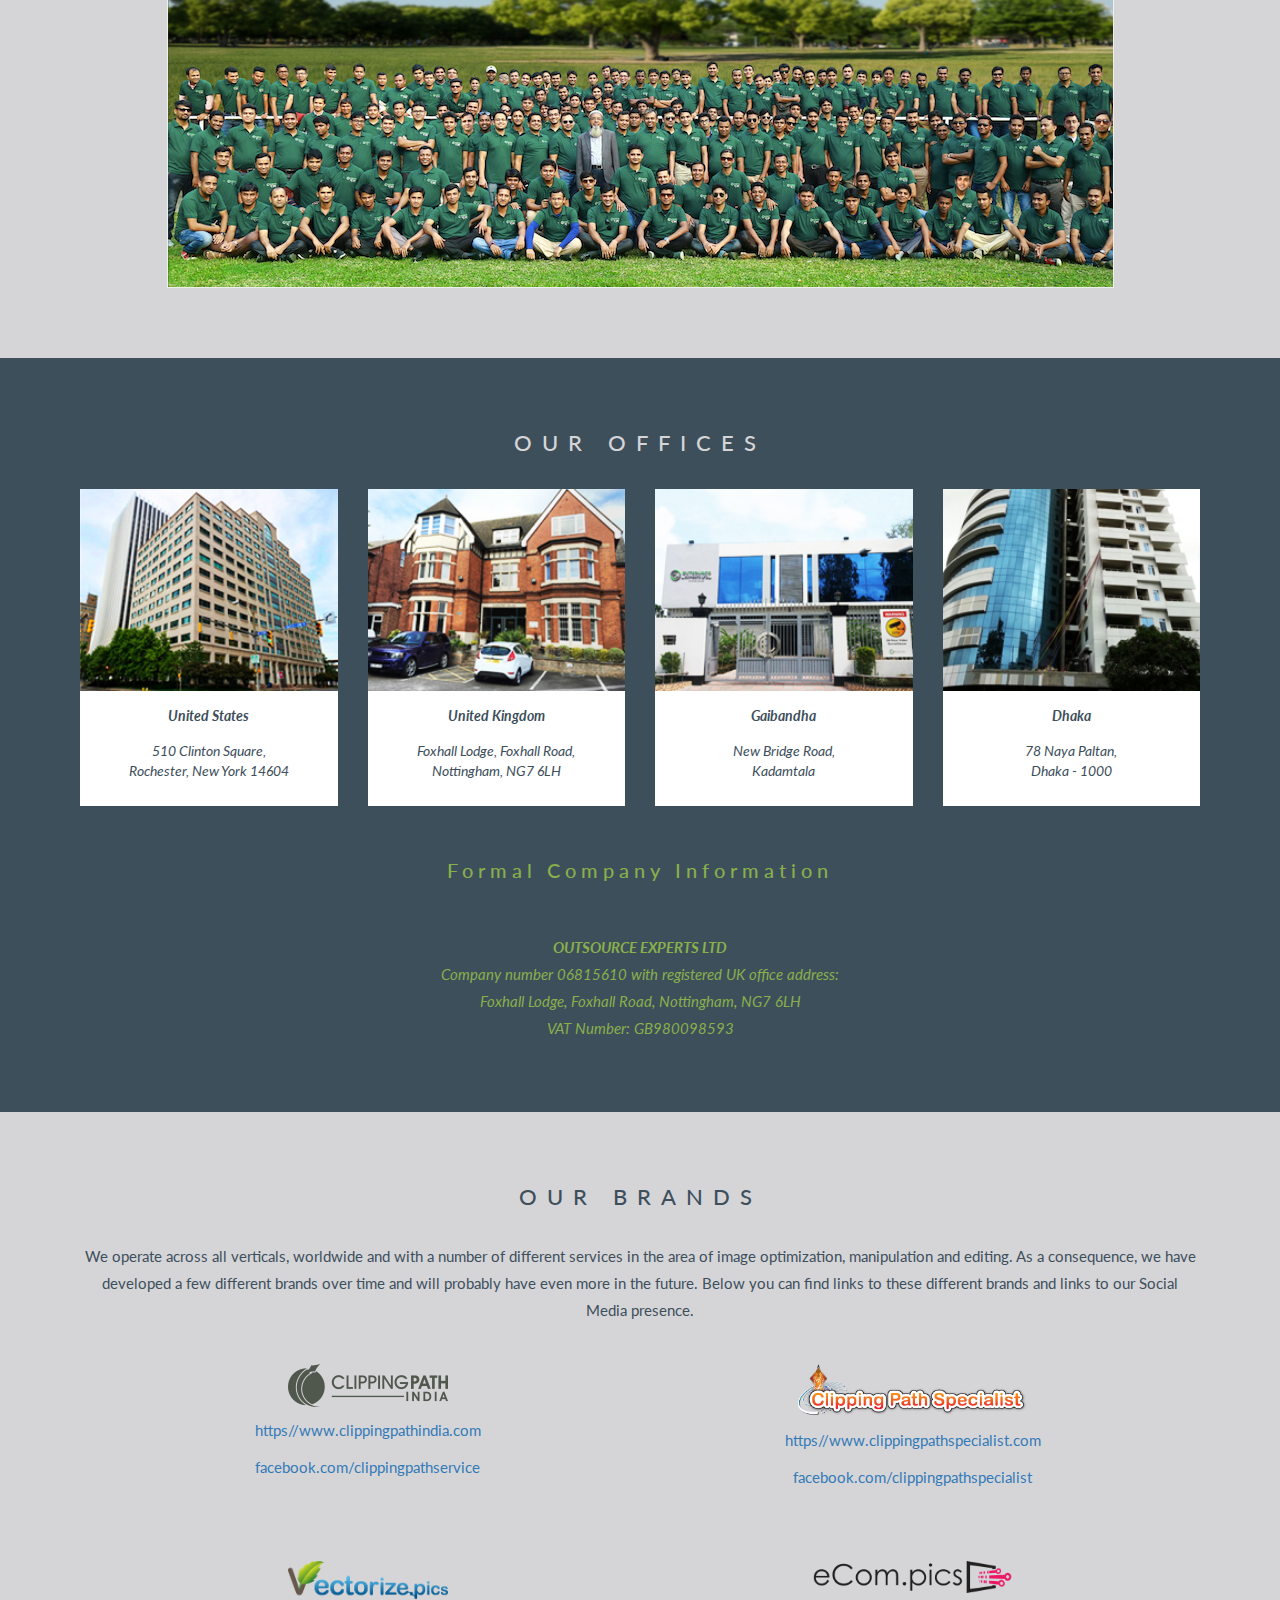
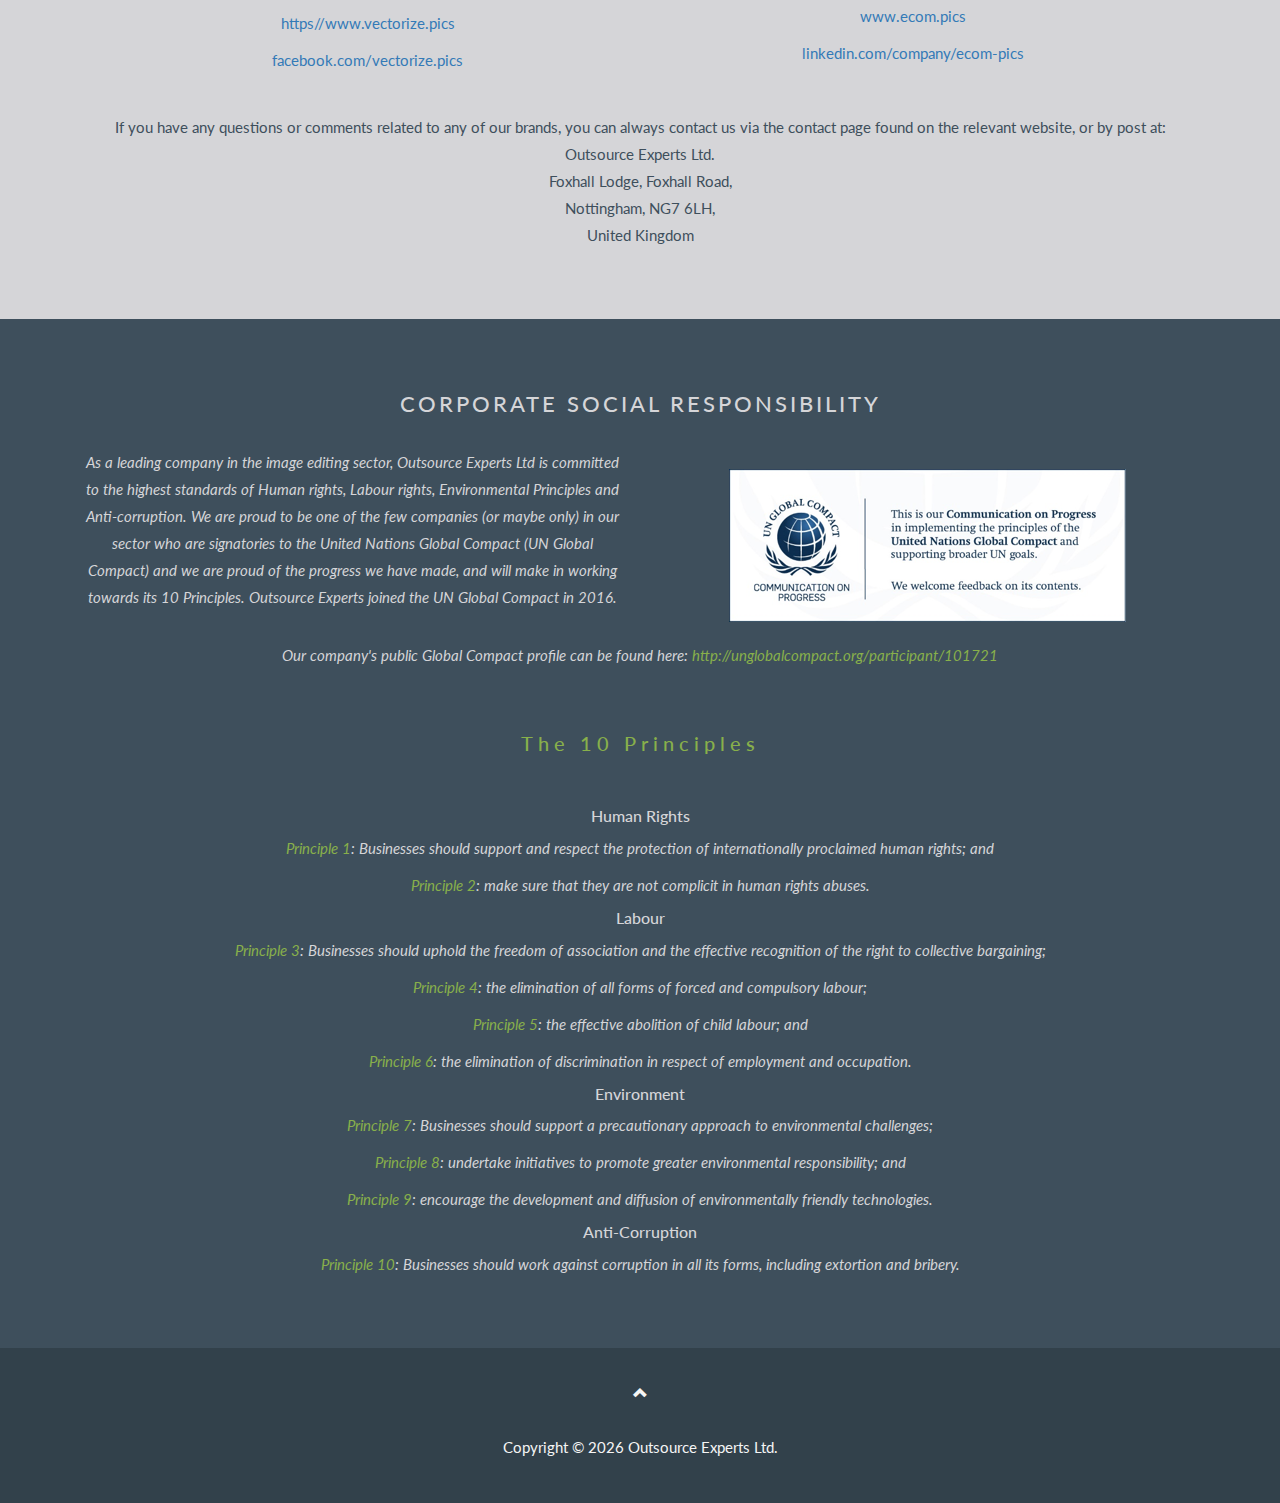
==== commit c15ca432: "corrected gb office address" ====
--- a/index.html
+++ b/index.html
@@ -128,7 +128,7 @@
         <div class="thumbnail">
           <img src="images/oel-gaibandha-office.jpg" alt="OEL Gaibandha Office" width="400" height="auto">
           <p><strong>Gaibandha</strong></p>
-          <p>Old Bridge Road,<br>Kadamtala</p>
+          <p>New Bridge Road,<br>Kadamtala</p>
         </div>
       </div>
       <div class="col-sm-3 col-xs-6">
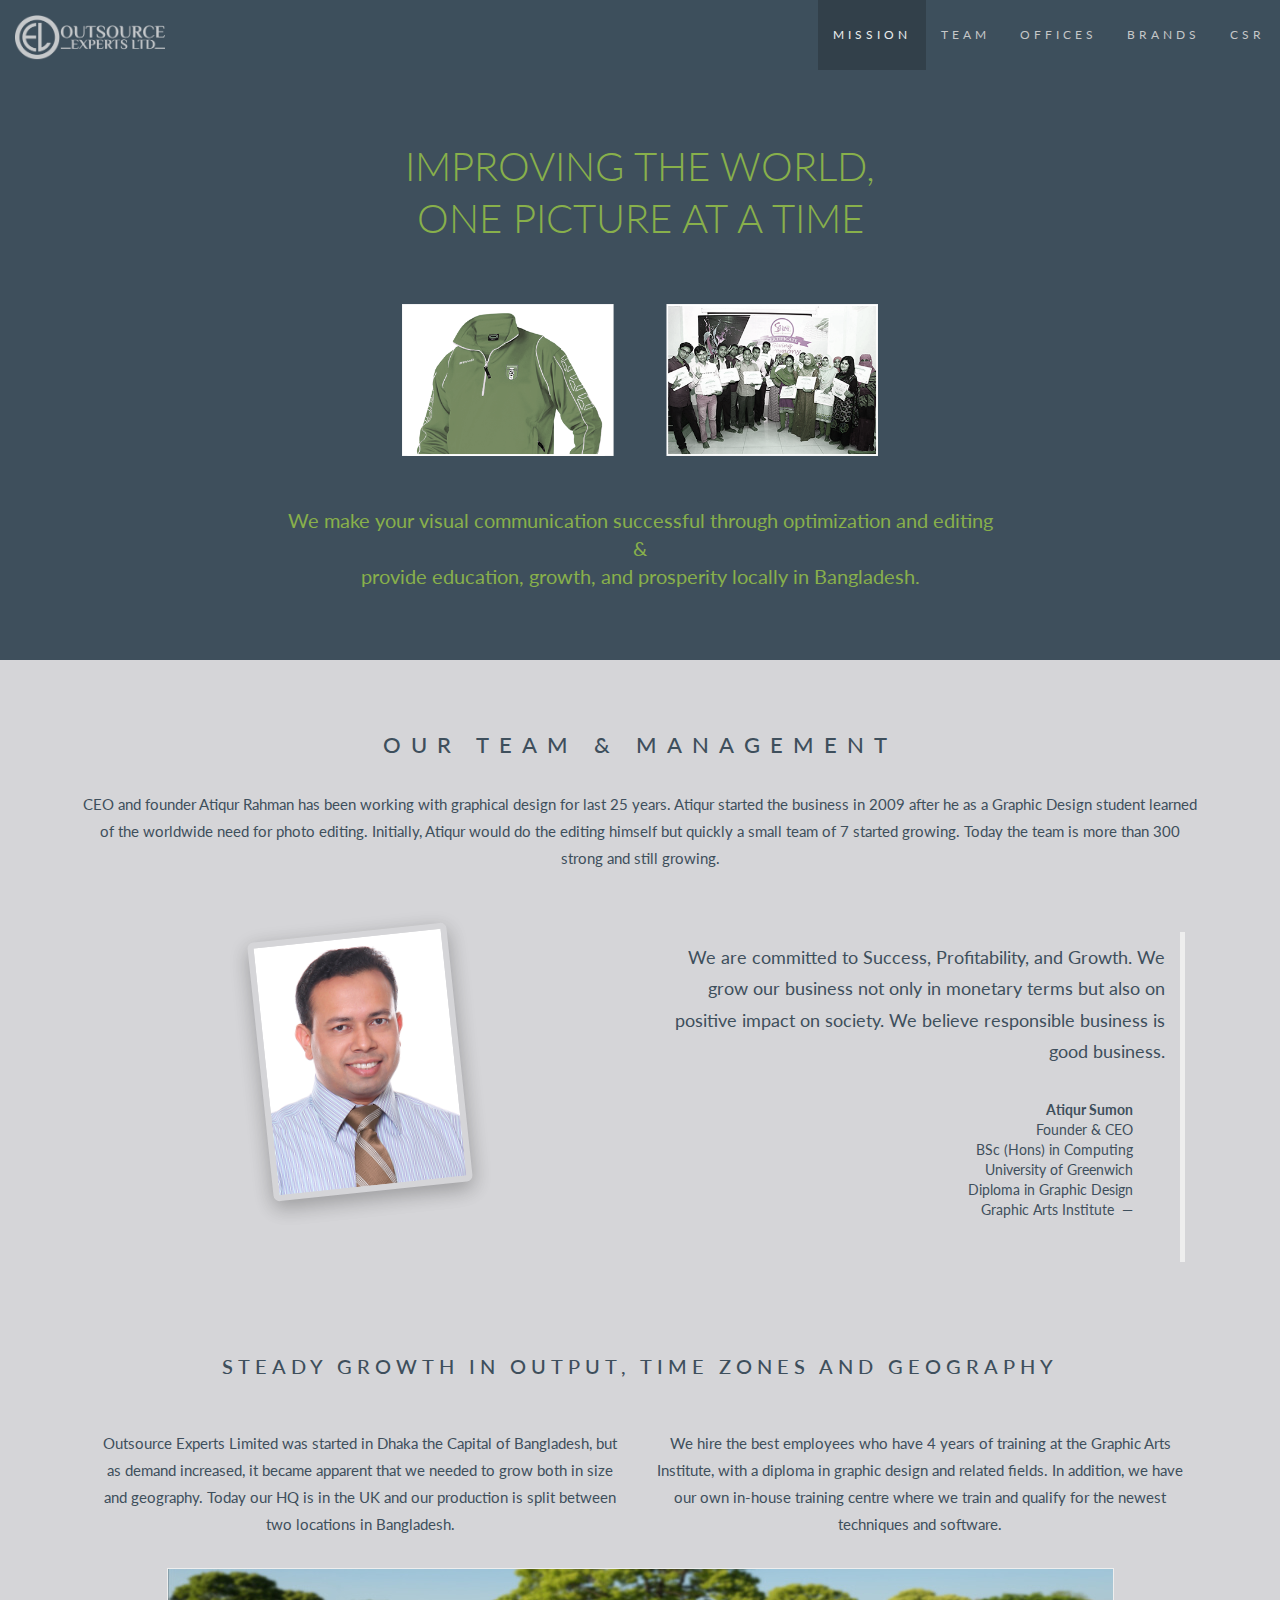
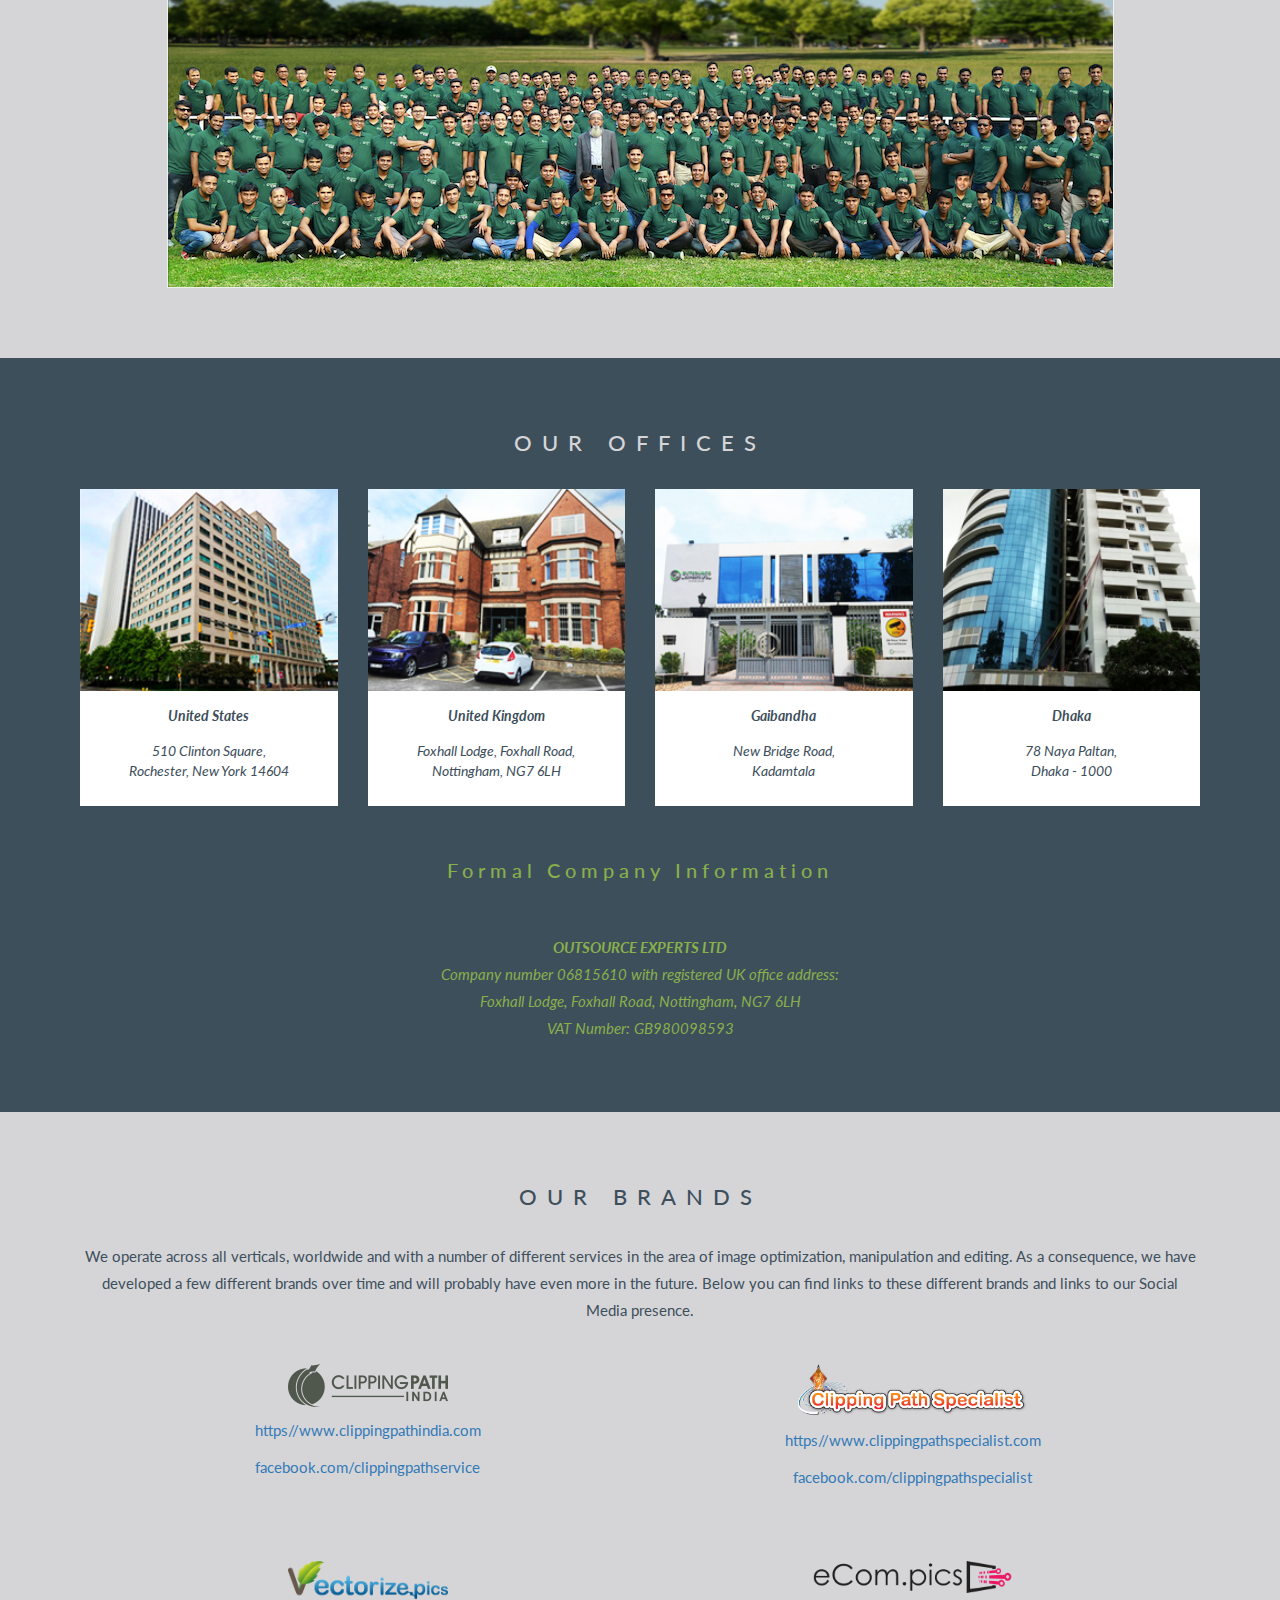
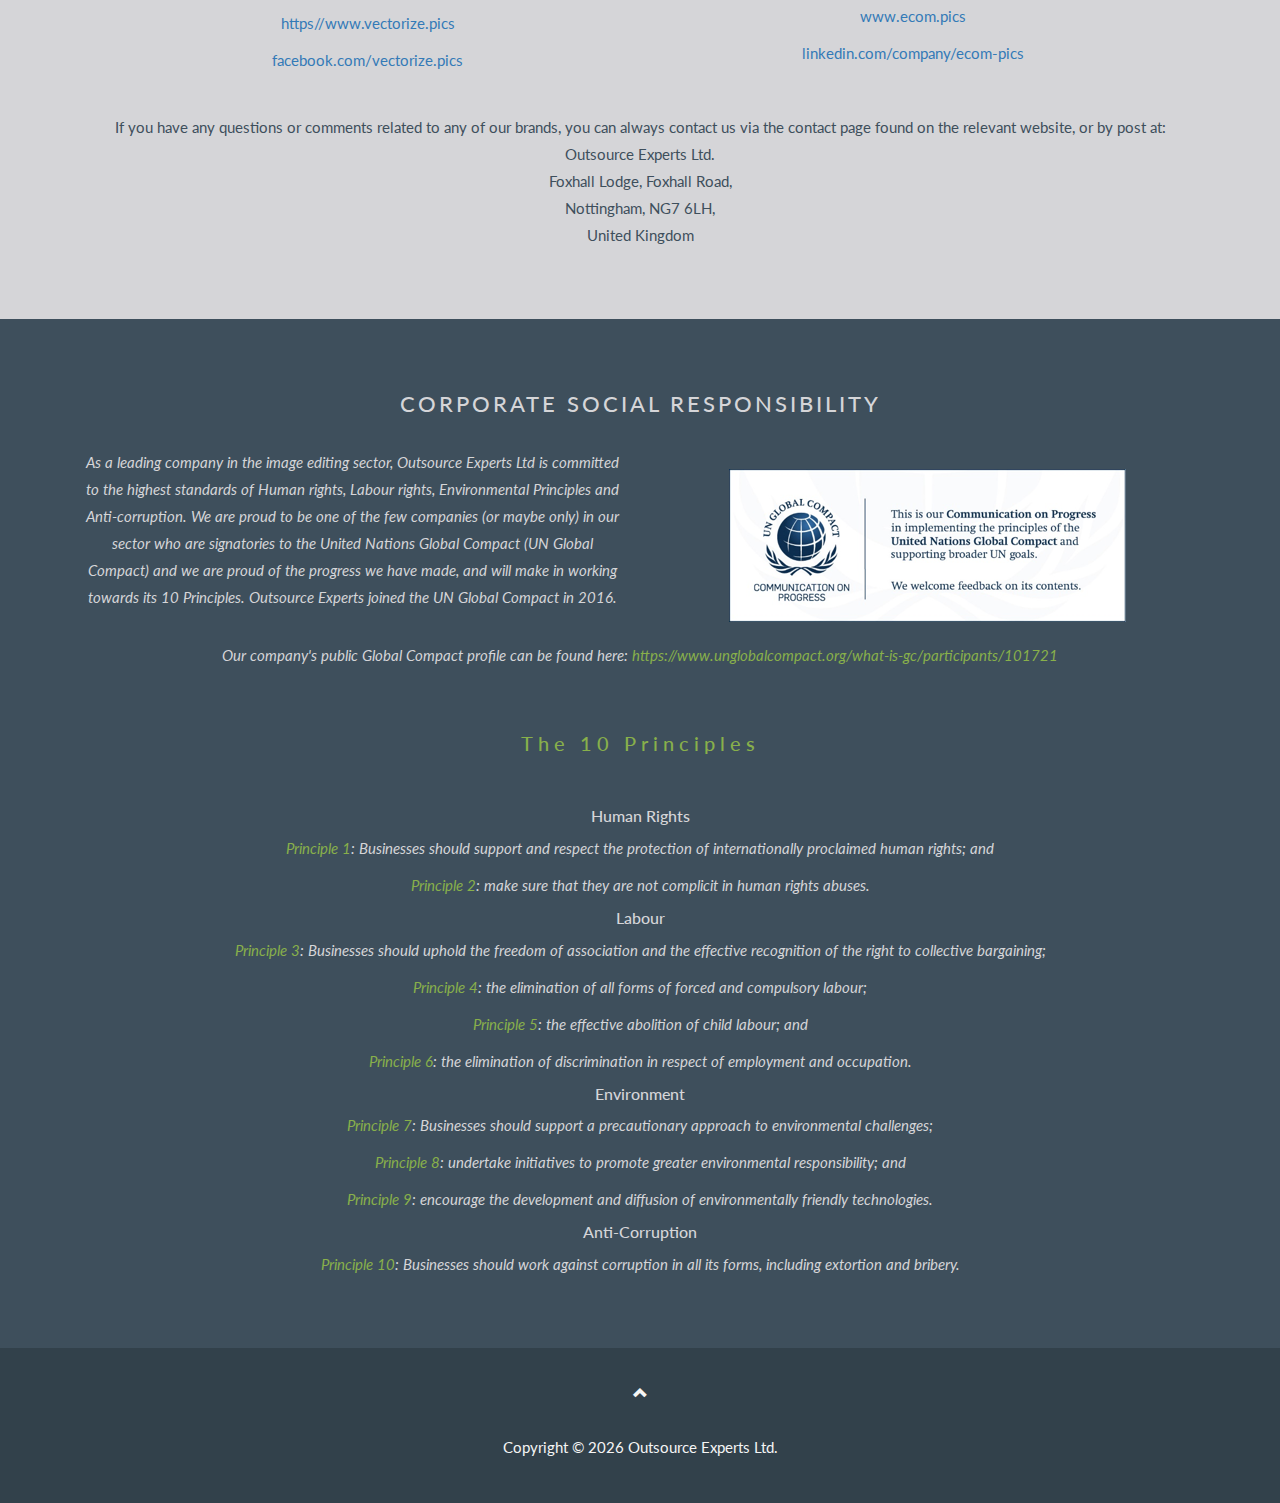
==== commit 8ebf6161: "changed global compact url from http to https" ====
--- a/index.html
+++ b/index.html
@@ -199,7 +199,7 @@
     </div>
     
     <div class="row text-center">
-      <p>Our company's public Global Compact profile can be found here: <a href="http://unglobalcompact.org/participant/101721" target="_blank">http://unglobalcompact.org/participant/101721</a></p>
+      <p>Our company's public Global Compact profile can be found here: <a href="https://www.unglobalcompact.org/what-is-gc/participants/101721" target="_blank">https://www.unglobalcompact.org/what-is-gc/participants/101721</a></p>
       
     </div>
     <div class="row ten_principles text-center">
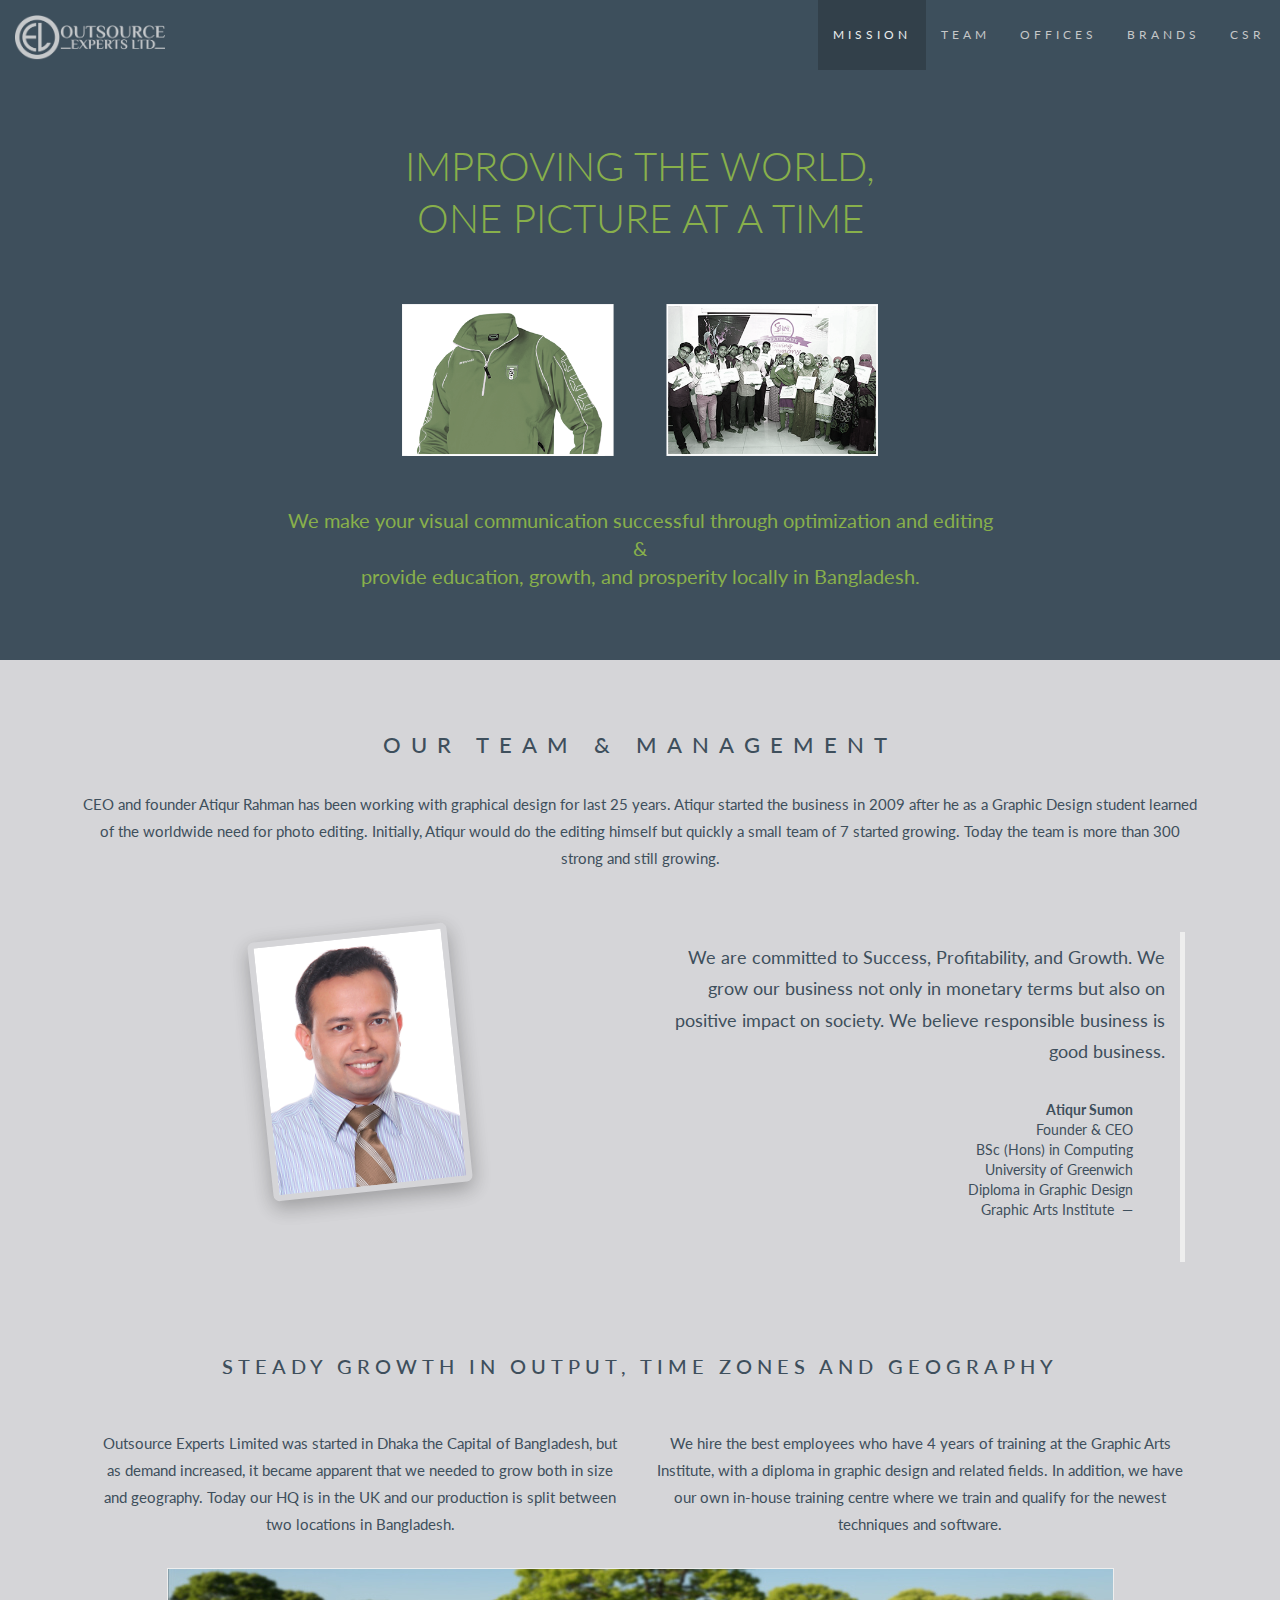
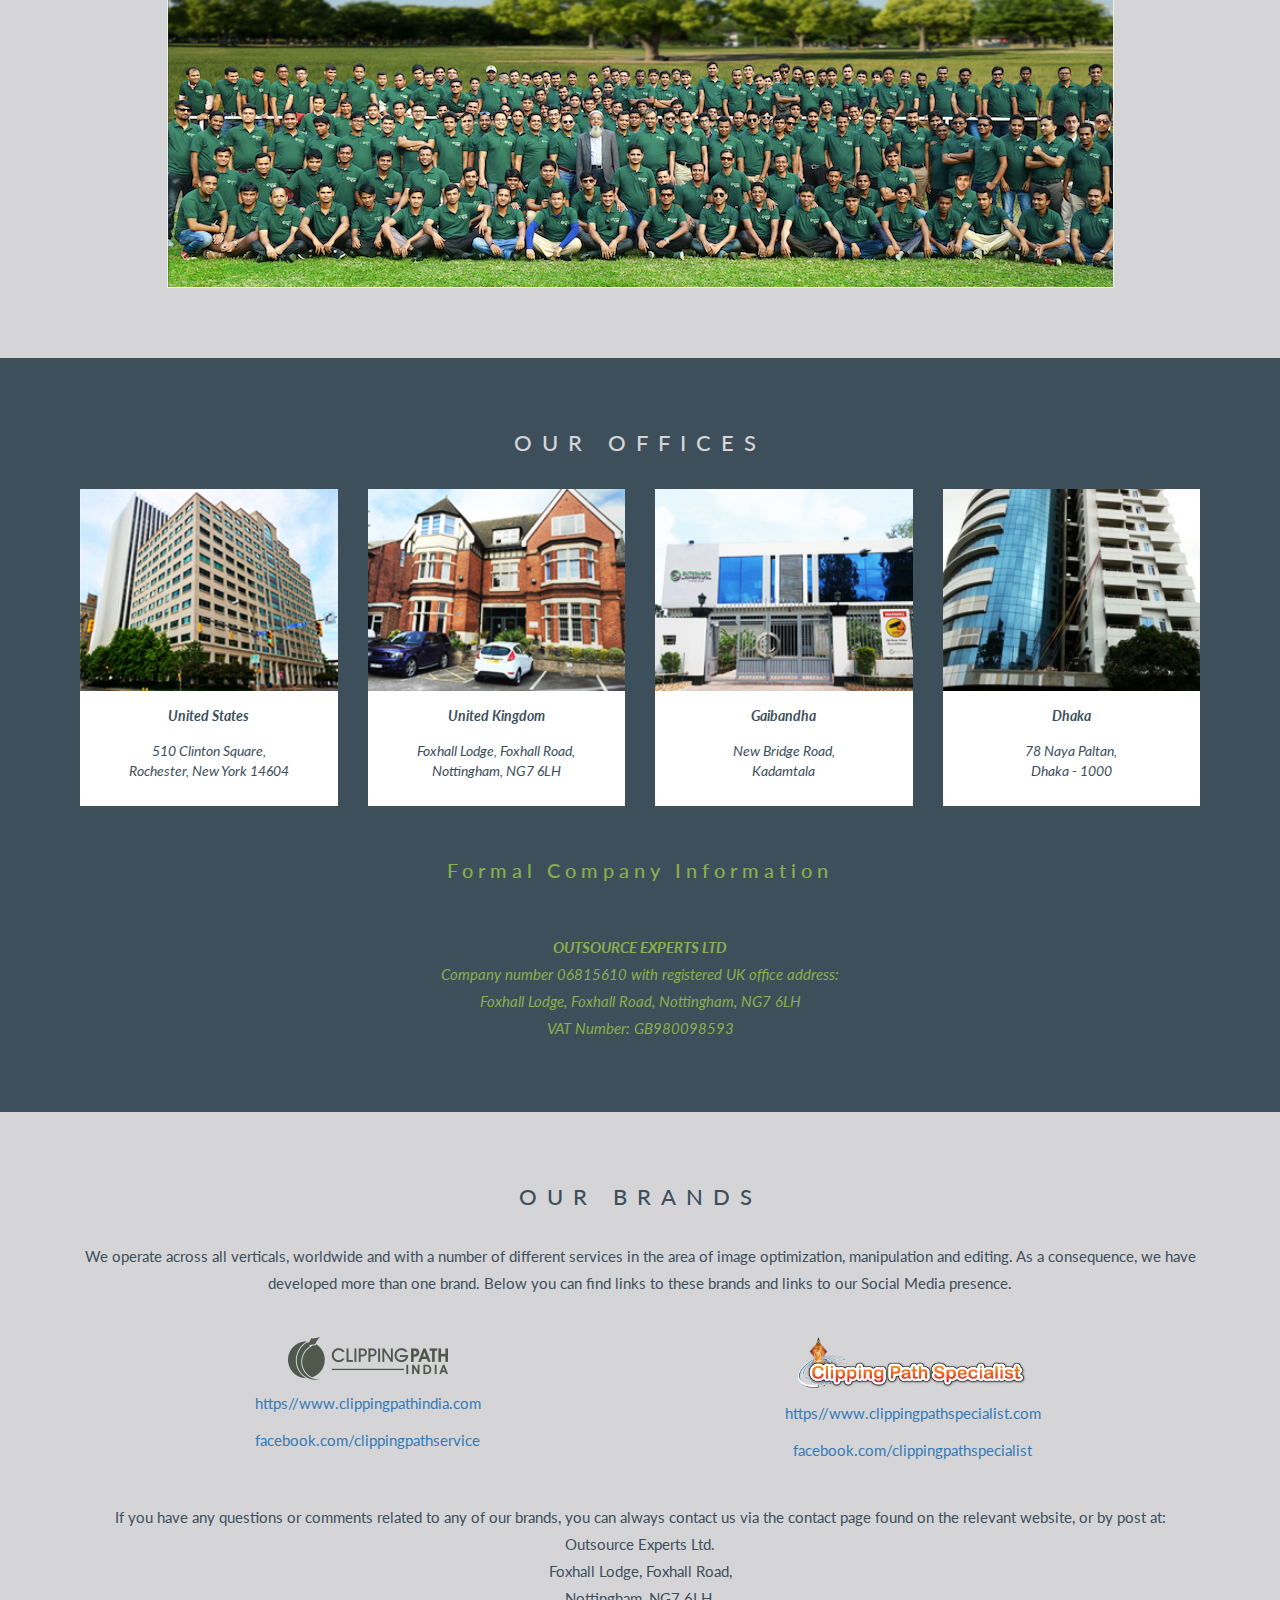
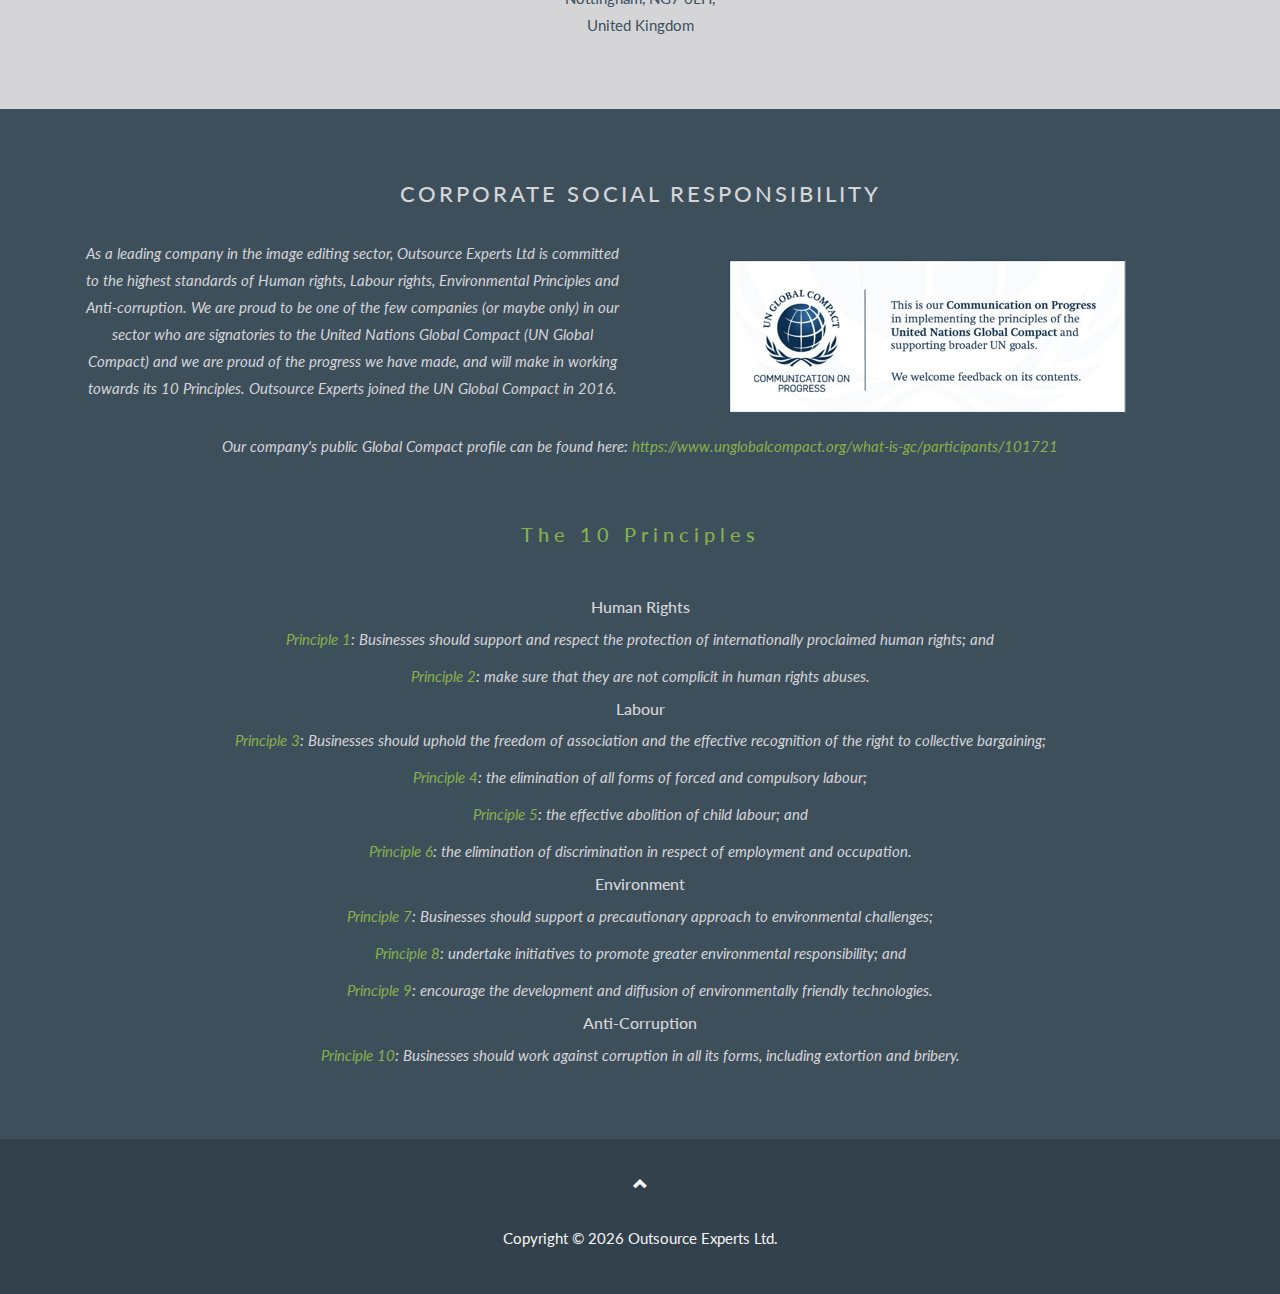
==== commit 82c7bcd3: "removed ecom and vi" ====
--- a/index.html
+++ b/index.html
@@ -157,7 +157,7 @@
 <!-- Brands -->
 <div id="brands" class="container text-center">
     <h3 class="text-uppercase">OUR BRANDS</h3>
-    <p>We operate across all verticals, worldwide and with a number of different services in the area of image optimization, manipulation and editing. As a consequence, we have developed a few different brands over time and will probably have even more in the future. Below you can find links to these different brands and links to our Social Media presence.
+    <p>We operate across all verticals, worldwide and with a number of different services in the area of image optimization, manipulation and editing. As a consequence, we have developed more than one brand. Below you can find links to these brands and links to our Social Media presence.
     </p>
     <div class="col-md-12">
       <div class="col-md-6 brand_cpi">
@@ -169,16 +169,6 @@
         <p><a href="https://www.clippingpathspecialist.com" target="_blank"><img src="images/clipping-path-specialist.png" alt="Clipping Path Specialist" /></a></p>
         <p><a href="https://www.clippingpathspecialist.com" target="_blank">https//www.clippingpathspecialist.com</a></p>
         <p><a href="https://www.facebook.com/clippingpathspecialist" target="_blank">facebook.com/clippingpathspecialist</a></p>
-      </div>
-      <div class="col-md-6 brand_vi">
-        <p><a href="https://www.vectorize.pics" target="_blank"><img src="images/vectorize.pics.png" alt="Vectorize.pics" /></a></p>
-        <p><a href="https://www.vectorize.pics" target="_blank">https//www.vectorize.pics</a></p>
-        <p><a href="https://en-gb.facebook.com/vectorize.pics/" target="_blank">facebook.com/vectorize.pics</a></p>
-      </div>
-      <div class="col-md-6 brand_ecom">
-        <p><a href="https://www.ecom.pics" target="_blank"><img src="images/ecom.pics.png" alt="eCom.pics" /></a></p>
-        <p><a href="https://www.ecom.pics" target="_blank">www.ecom.pics</a></p>
-        <p><a href="https://www.linkedin.com/company/ecom-pics" target="_blank">linkedin.com/company/ecom-pics</a></p>
       </div>
     </div>
     <p>If you have any questions or comments related to any of our brands, you can always contact us via the contact page found on the relevant website, or by post at:<br> Outsource Experts Ltd.<br> Foxhall Lodge, Foxhall Road,<br> Nottingham, NG7 6LH,<br> United Kingdom</p>
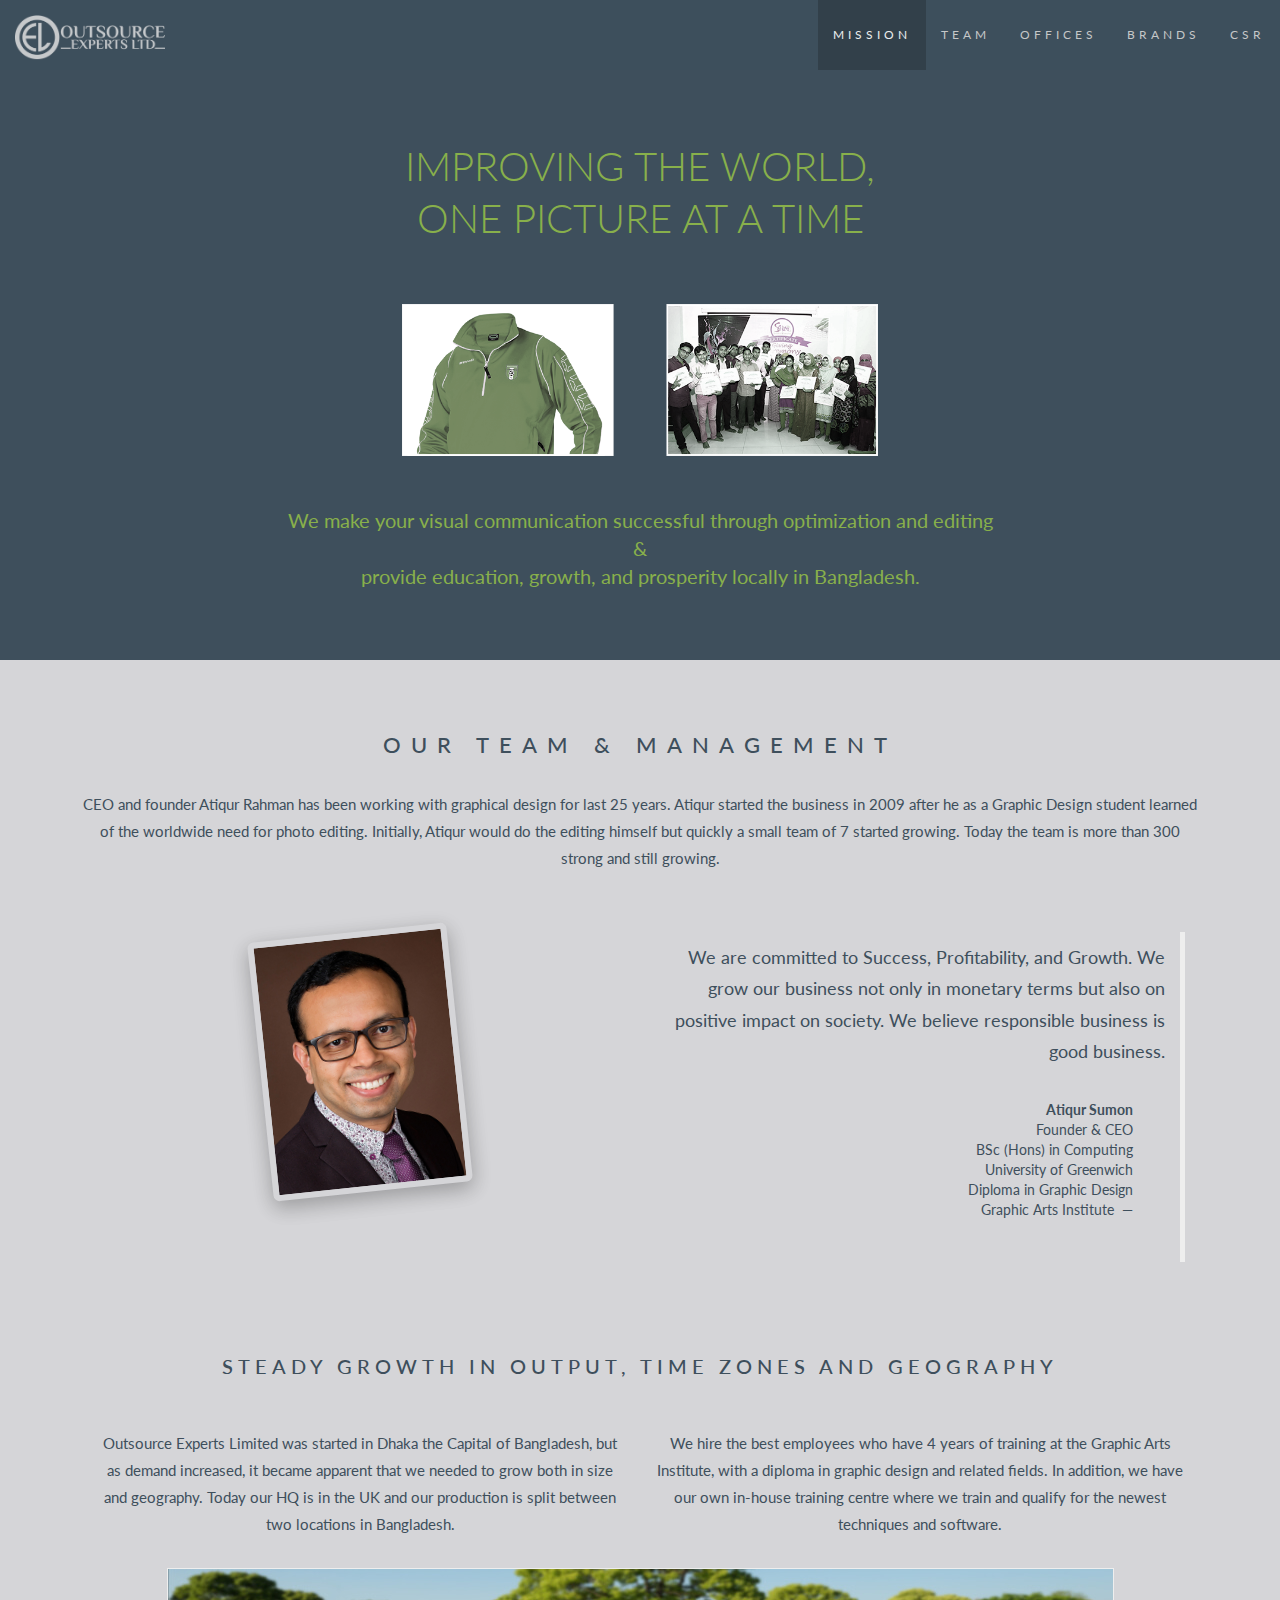
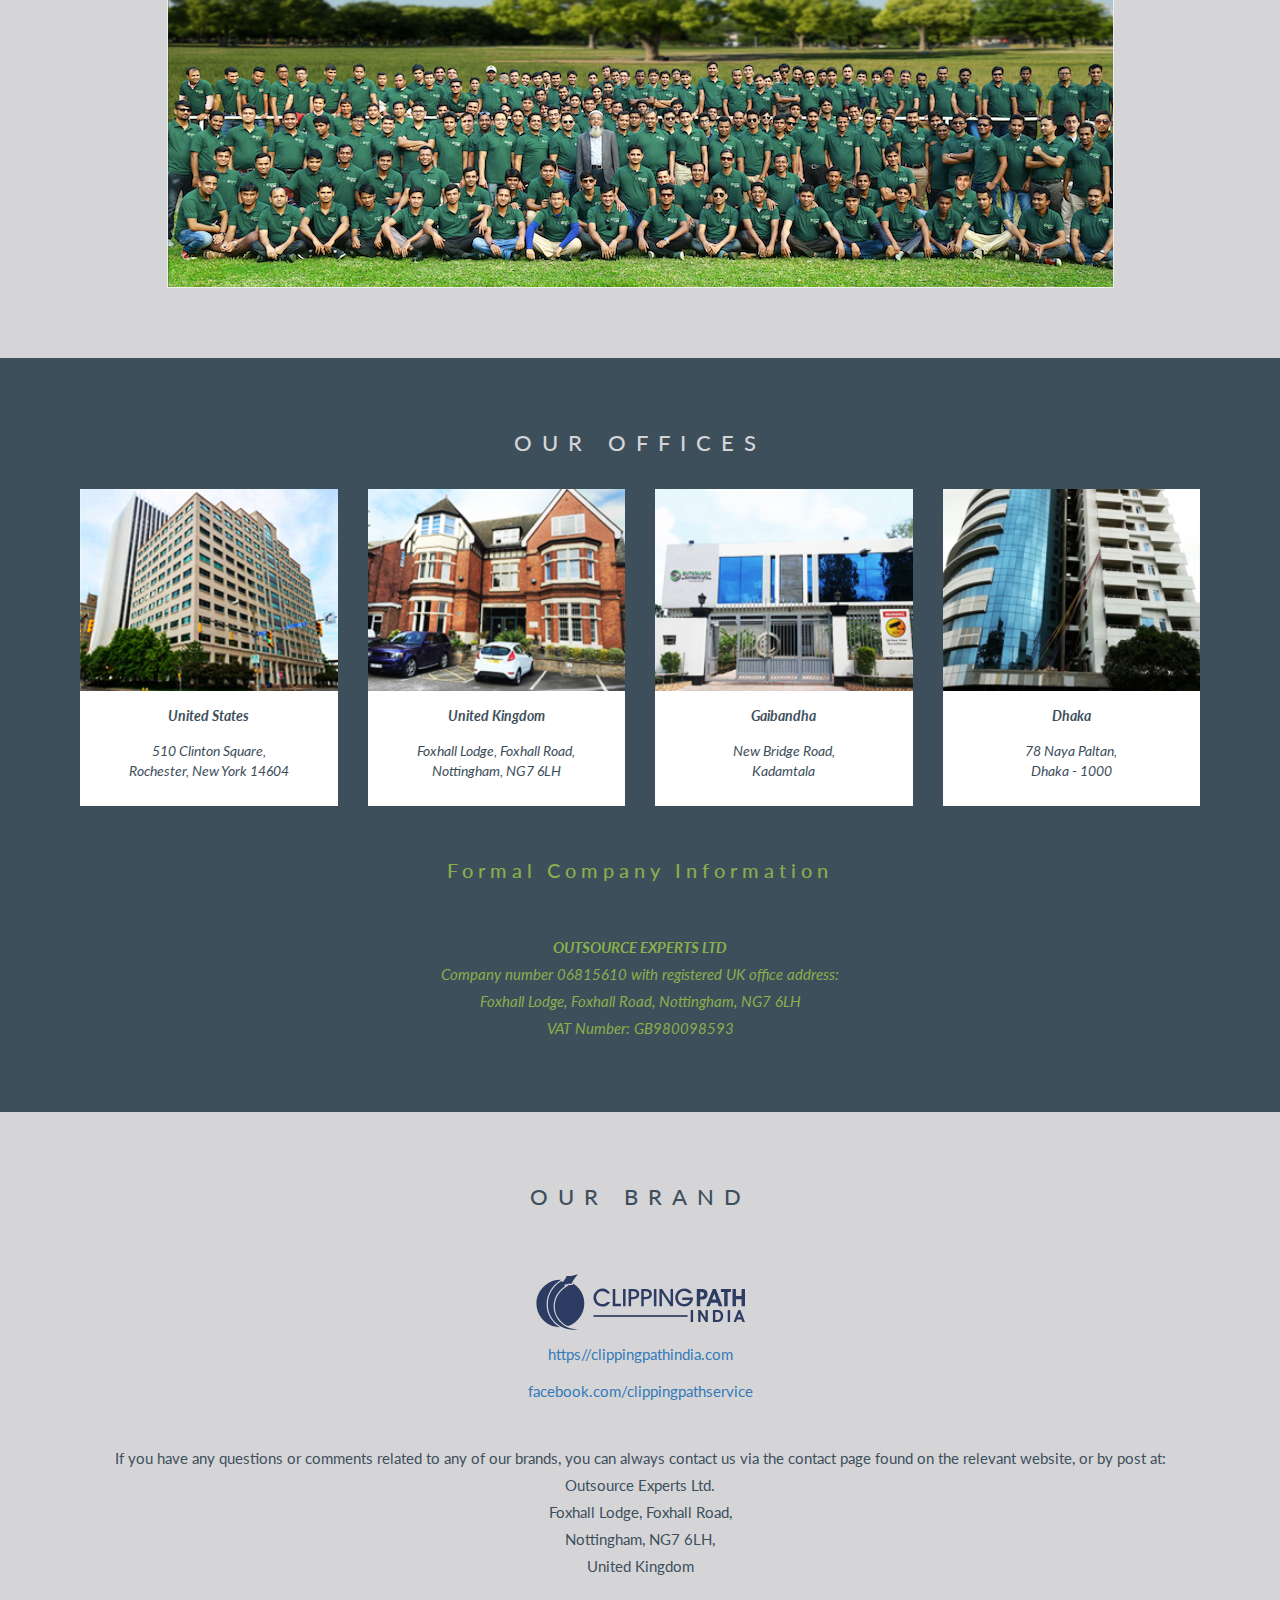
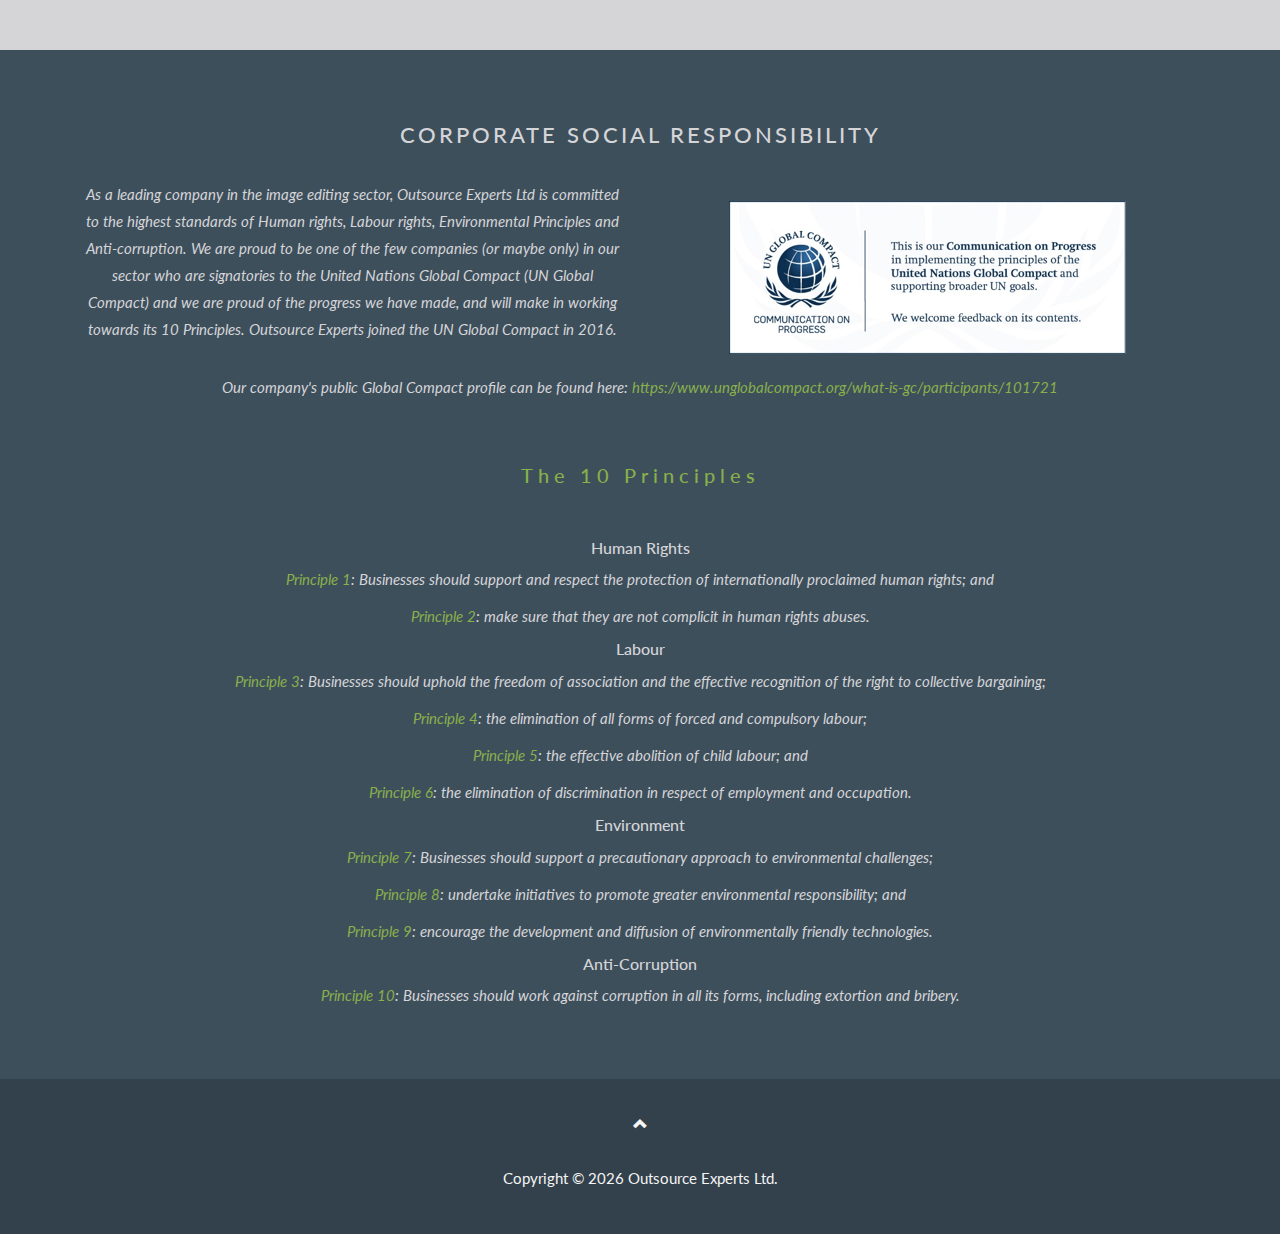
==== commit 8c960e72: "removed cps + changed ceo photo" ====
--- a/index.html
+++ b/index.html
@@ -1,7 +1,7 @@
 <!DOCTYPE html>
 <html lang="en">
 <head>
-  
+
   <!-- Google Tag Manager -->
   <script>(function(w,d,s,l,i){w[l]=w[l]||[];w[l].push({'gtm.start':
   new Date().getTime(),event:'gtm.js'});var f=d.getElementsByTagName(s)[0],
@@ -37,7 +37,7 @@
       <button type="button" class="navbar-toggle" data-toggle="collapse" data-target="#myNavbar">
         <span class="icon-bar"></span>
         <span class="icon-bar"></span>
-        <span class="icon-bar"></span>                        
+        <span class="icon-bar"></span>
       </button>
       <a class="navbar-brand" href="#home"><img src="images/oel-logo.png" class="logo" alt="Outsource Experts Ltd." /></a>
     </div>
@@ -69,7 +69,7 @@
     <h3 class="text-uppercase">OUR TEAM & MANAGEMENT</h3>
     <p>CEO and founder Atiqur Rahman has been working with graphical design for last <span id="working_year">14</span> years. Atiqur started the business in 2009 after he as a Graphic Design student learned of the worldwide need for photo editing. Initially, Atiqur would do the editing himself but quickly a small team of 7 started growing. Today the team is more than 300 strong and still growing.
     </p>
-    
+
     <div class="row ceo_section">
         <div class="col-md-6 team_block">
             <img src="images/ceo-atiqur-rahman-molla.jpg" class="img-rounded img-responsive person" alt="Md Atiqur Rahman Molla (Sumon)">
@@ -86,7 +86,7 @@
             </blockquote>
         </div>
     </div>
-    
+
     <div class="row team_section">
         <div class"col-md-12">
             <h4 class="text-uppercase">Steady growth in output, time zones and geography</h4>
@@ -108,7 +108,7 @@
 <div id="offices" class="bg-1">
   <div class="container">
     <h3 class="text-center">OUR OFFICES</h3>
-    
+
     <div class="row text-center">
       <div class="col-sm-3 col-xs-6">
         <div class="thumbnail">
@@ -139,7 +139,7 @@
         </div>
       </div>
     </div>
-    
+
     <div class="row text-center">
       <div class="col-sm-12">
         <h4>Formal Company Information</h4>
@@ -150,25 +150,18 @@
         </p>
       </div>
     </div>
-    
+
   </div>
 </div>
 
 <!-- Brands -->
 <div id="brands" class="container text-center">
-    <h3 class="text-uppercase">OUR BRANDS</h3>
-    <p>We operate across all verticals, worldwide and with a number of different services in the area of image optimization, manipulation and editing. As a consequence, we have developed more than one brand. Below you can find links to these brands and links to our Social Media presence.
-    </p>
+    <h3 class="text-uppercase">OUR BRAND</h3>
     <div class="col-md-12">
-      <div class="col-md-6 brand_cpi">
-        <p><a href="https://www.clippingpathindia.com" target="_blank"><img src="images/clipping-path-india.png" alt="Clipping Path India" /></a></p>
-        <p><a href="https://www.clippingpathindia.com" target="_blank">https//www.clippingpathindia.com</a></p>
+      <div class="col-md-12 brand_cpi">
+        <p><a href="https://clippingpathindia.com" target="_blank"><img src="images/clipping-path-india.svg" /></a></p>
+        <p><a href="https://clippingpathindia.com" target="_blank">https//clippingpathindia.com</a></p>
         <p><a href="https://www.facebook.com/clippingpathservice/" target="_blank">facebook.com/clippingpathservice</a></p>
-      </div>
-      <div class="col-md-6 brand_cps">
-        <p><a href="https://www.clippingpathspecialist.com" target="_blank"><img src="images/clipping-path-specialist.png" alt="Clipping Path Specialist" /></a></p>
-        <p><a href="https://www.clippingpathspecialist.com" target="_blank">https//www.clippingpathspecialist.com</a></p>
-        <p><a href="https://www.facebook.com/clippingpathspecialist" target="_blank">facebook.com/clippingpathspecialist</a></p>
       </div>
     </div>
     <p>If you have any questions or comments related to any of our brands, you can always contact us via the contact page found on the relevant website, or by post at:<br> Outsource Experts Ltd.<br> Foxhall Lodge, Foxhall Road,<br> Nottingham, NG7 6LH,<br> United Kingdom</p>
@@ -178,7 +171,7 @@
 <div id="csr" class="bg-1 csr_section">
   <div class="container">
     <h3 class="text-center">CORPORATE SOCIAL RESPONSIBILITY</h3>
-    
+
     <div class="row text-center">
       <div class="col-sm-6 col-xs-12 ">
         <p>As a leading company in the image editing sector, Outsource Experts Ltd is committed to the highest standards of Human rights, Labour rights, Environmental Principles and Anti-corruption. We are proud to be one of the few companies (or maybe only) in our sector who are signatories to the United Nations Global Compact (UN Global Compact) and we are proud of the progress we have made, and will make in working towards its 10 Principles. Outsource Experts joined the UN Global Compact in 2016.</p>
@@ -187,10 +180,10 @@
         <img src="images/un-global-compact-logo.png" class="img-responsive un-logo" alt="UN Global Compact">
       </div>
     </div>
-    
+
     <div class="row text-center">
       <p>Our company's public Global Compact profile can be found here: <a href="https://www.unglobalcompact.org/what-is-gc/participants/101721" target="_blank">https://www.unglobalcompact.org/what-is-gc/participants/101721</a></p>
-      
+
     </div>
     <div class="row ten_principles text-center">
       <h4>The 10 Principles</h4>
@@ -217,7 +210,7 @@
   <a class="up-arrow" href="#home" data-toggle="tooltip" title="TO TOP">
     <span class="glyphicon glyphicon-chevron-up"></span>
   </a><br><br>
-  <p>Copyright © <span id="current_year"></span> Outsource Experts Ltd.</p> 
+  <p>Copyright © <span id="current_year"></span> Outsource Experts Ltd.</p>
 </footer>
 
 <script src="script.js"></script>
--- a/style.css
+++ b/style.css
@@ -15,14 +15,14 @@
 }
 h3 {
   margin: 10px 0 30px 0;
-  letter-spacing: 10px;      
+  letter-spacing: 10px;
   font-size: 22px;
   color: #3e4f5c;
   line-height: 140%;
 }
 h4 {
   margin: 10px 0 50px 0;
-  letter-spacing: 5px;      
+  letter-spacing: 5px;
   font-size: 20px;
   color: #3e4f5c;
   line-height: 140%;
@@ -97,7 +97,7 @@
 }
 .second_heading h3 {
   margin: 0;
-  letter-spacing: 0px;      
+  letter-spacing: 0px;
   font-size: 20px;
   color: #88b04b;
   line-height: 140%;
@@ -108,7 +108,7 @@
 }
 .carousel-inner img {
   -webkit-filter: grayscale(90%);
-  filter: grayscale(90%); /* make all photos black and white */ 
+  filter: grayscale(90%); /* make all photos black and white */
   width: 100%; /* Set width to 100% */
   margin: auto;
 }
@@ -177,7 +177,7 @@
   letter-spacing: 4px;
   opacity: 0.9;
 }
-.navbar li a, .navbar .navbar-brand { 
+.navbar li a, .navbar .navbar-brand {
   color: #d5d5d5 !important;
 }
 .navbar-nav li a:hover {
@@ -211,7 +211,7 @@
 footer a:hover {
   color: #777;
   text-decoration: none;
-}  
+}
 .form-control {
   border-radius: 0;
 }
@@ -223,7 +223,7 @@
     height: auto;
 }
 .brand_cpi img {
-  width: 160px;
+  width: 211px;
   height: auto;
 }
 .brand_cpi {
@@ -260,7 +260,7 @@
   color: #88b04b;
 }
 .csr_section h3 {
-    letter-spacing: 3px; 
+    letter-spacing: 3px;
 }
 .ten_principles {
   margin-top: 20px;
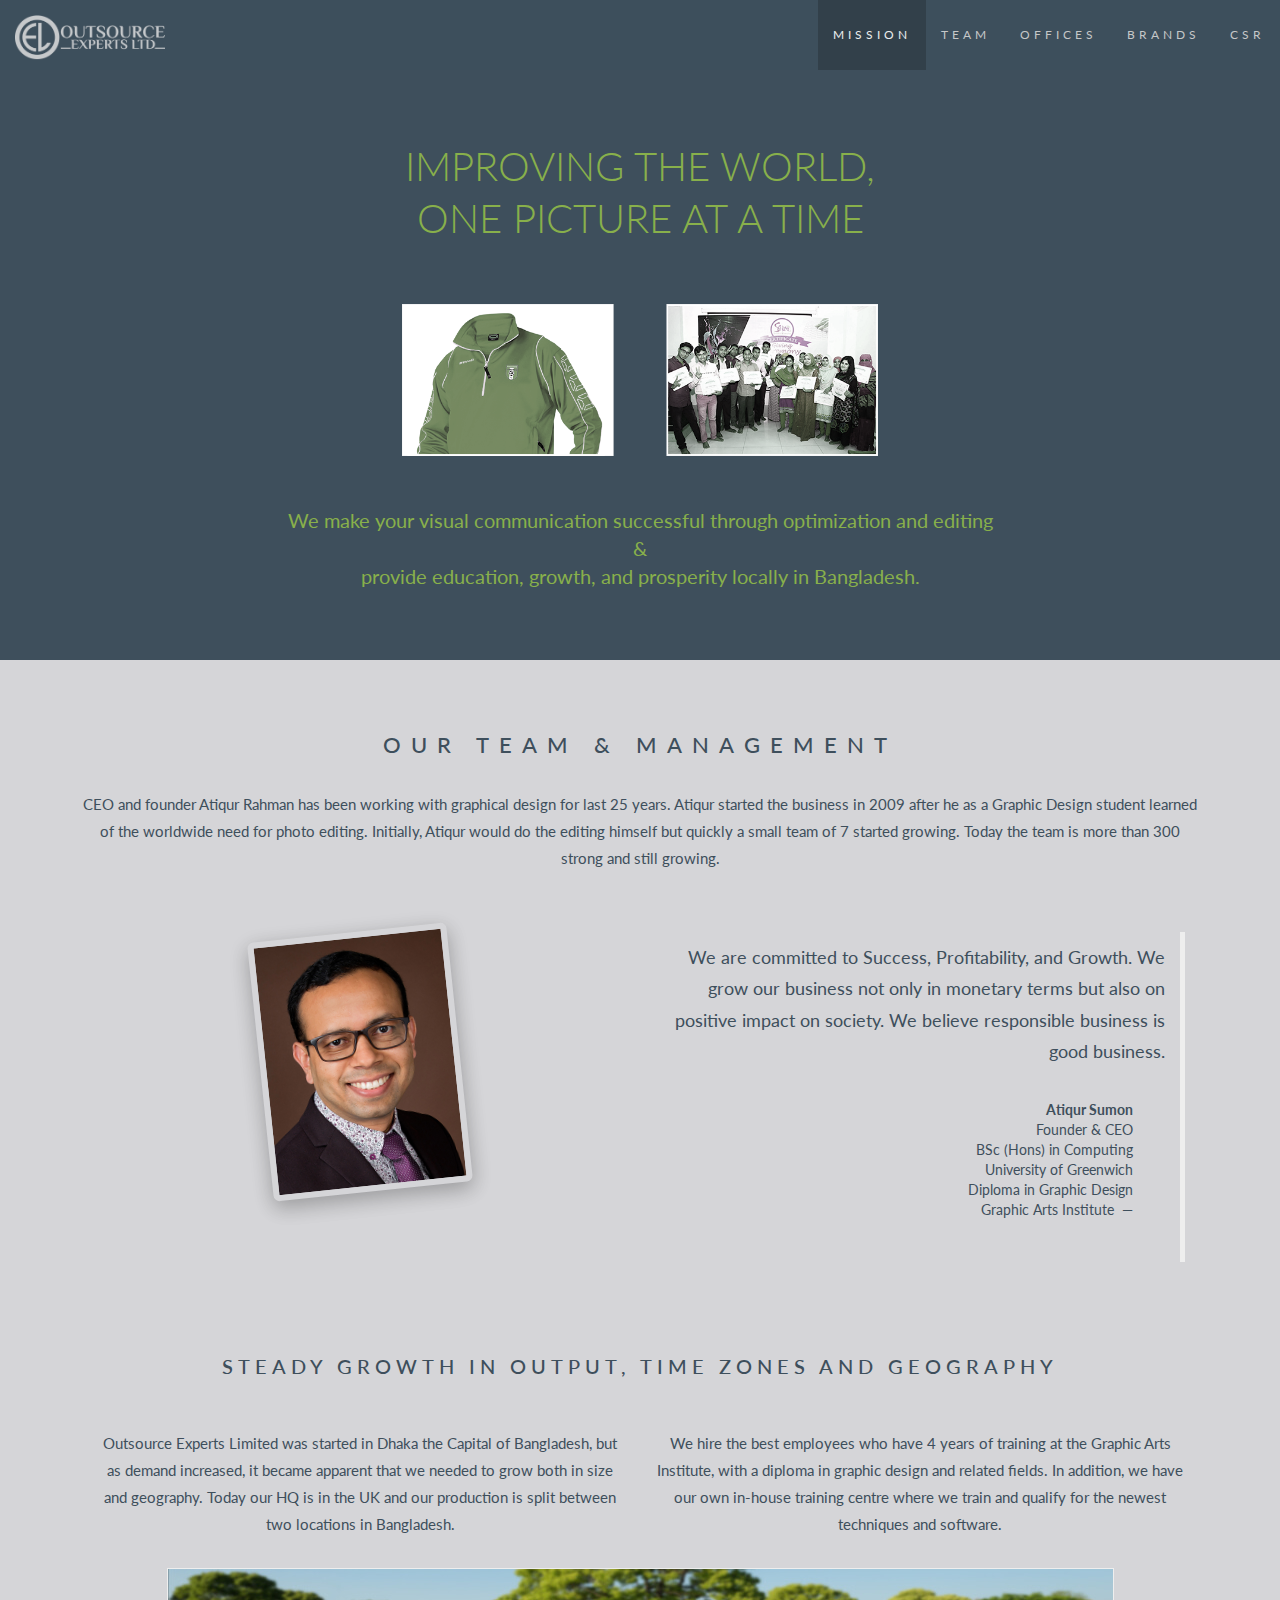
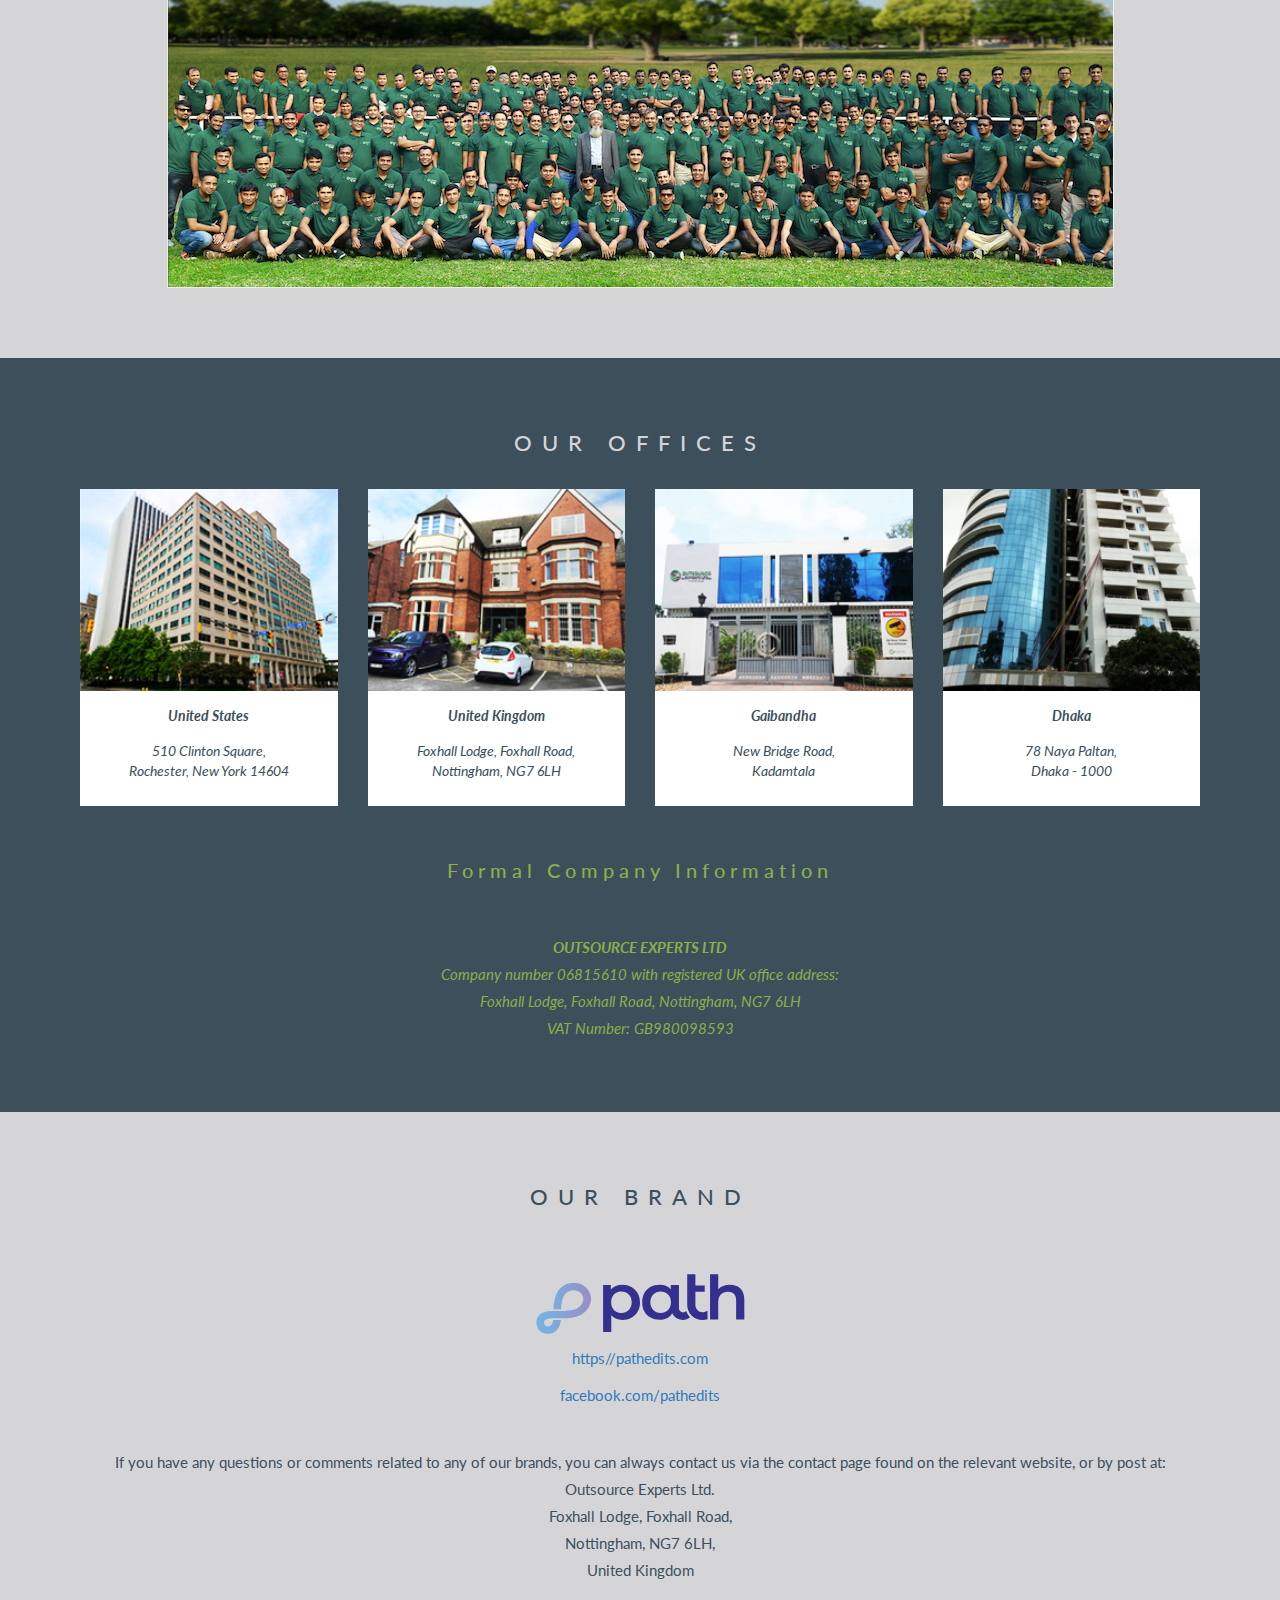
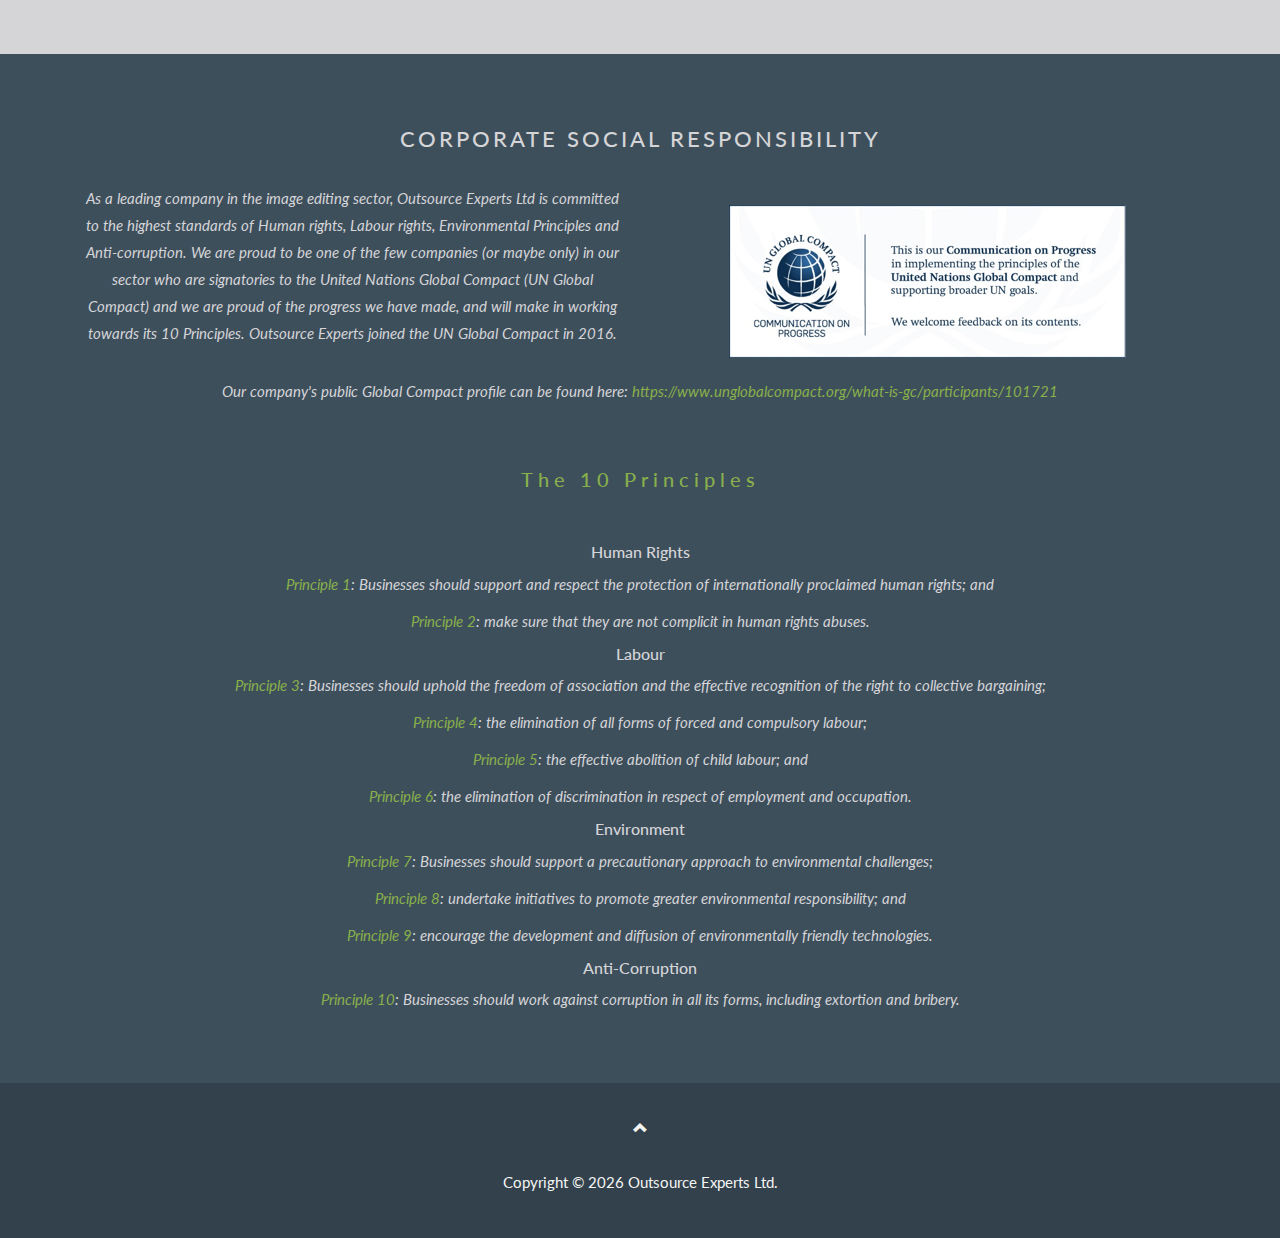
==== commit 33c7985e: "Rebrand changes applied" ====
--- a/index.html
+++ b/index.html
@@ -159,9 +159,9 @@
     <h3 class="text-uppercase">OUR BRAND</h3>
     <div class="col-md-12">
       <div class="col-md-12 brand_cpi">
-        <p><a href="https://clippingpathindia.com" target="_blank"><img src="images/clipping-path-india.svg" /></a></p>
-        <p><a href="https://clippingpathindia.com" target="_blank">https//clippingpathindia.com</a></p>
-        <p><a href="https://www.facebook.com/clippingpathservice/" target="_blank">facebook.com/clippingpathservice</a></p>
+        <p><a href="https://pathedits.com" target="_blank"><img src="images/path-logo-blue-2.svg" /></a></p>
+        <p><a href="https://pathedits.com" target="_blank">https//pathedits.com</a></p>
+        <p><a href="https://www.facebook.com/pathedits" target="_blank">facebook.com/pathedits</a></p>
       </div>
     </div>
     <p>If you have any questions or comments related to any of our brands, you can always contact us via the contact page found on the relevant website, or by post at:<br> Outsource Experts Ltd.<br> Foxhall Lodge, Foxhall Road,<br> Nottingham, NG7 6LH,<br> United Kingdom</p>
